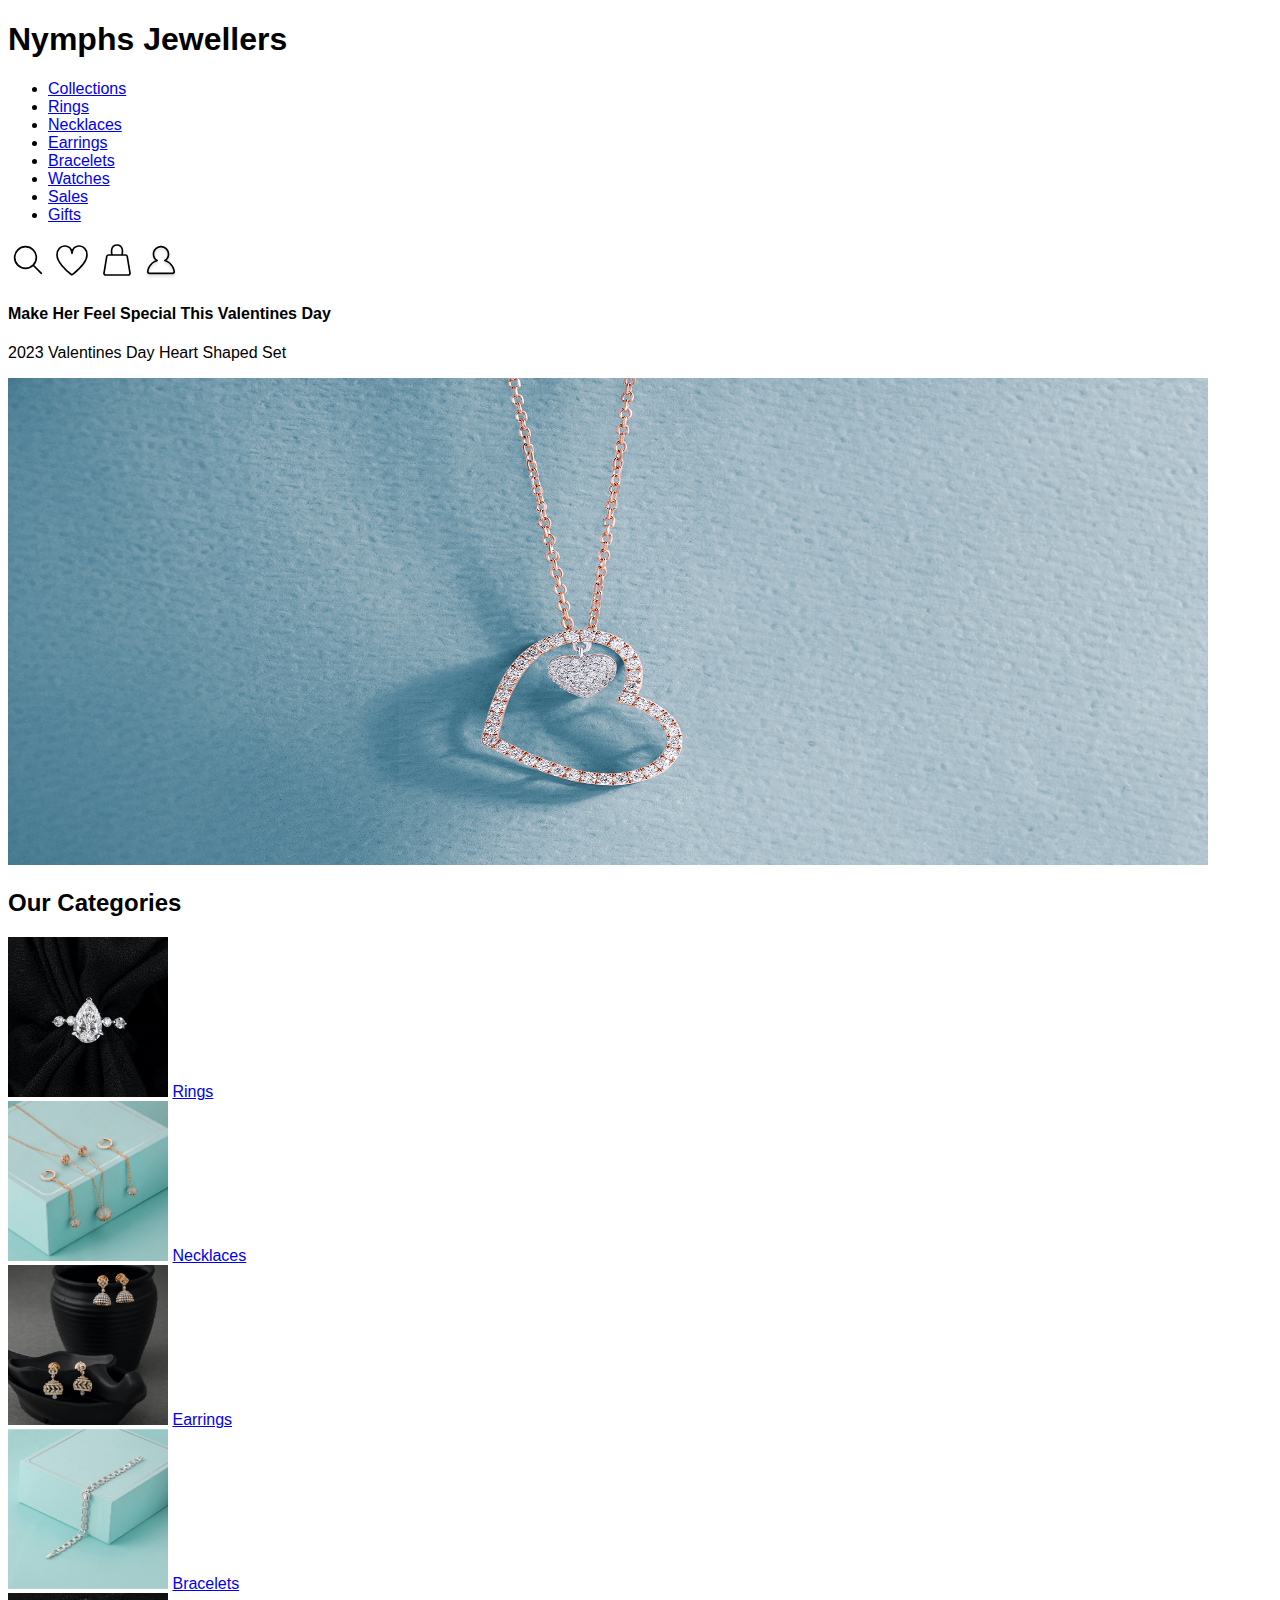
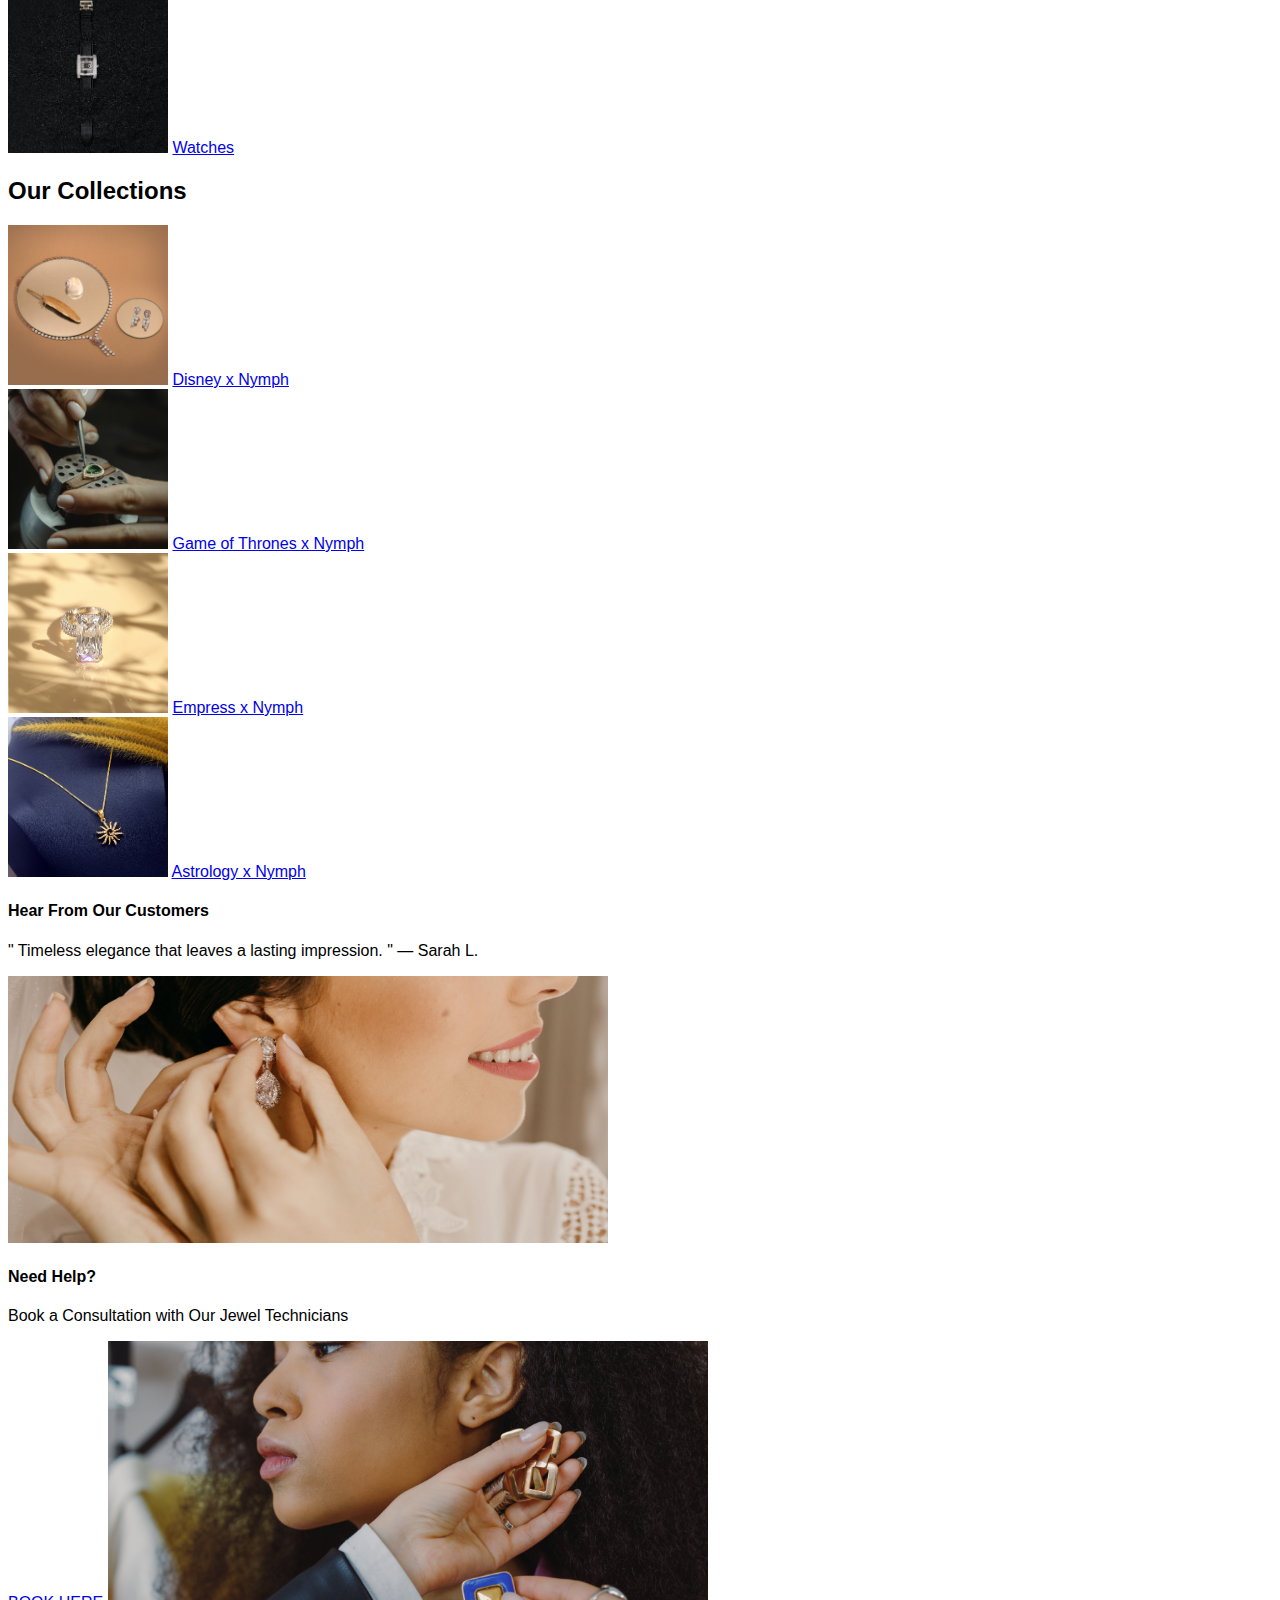
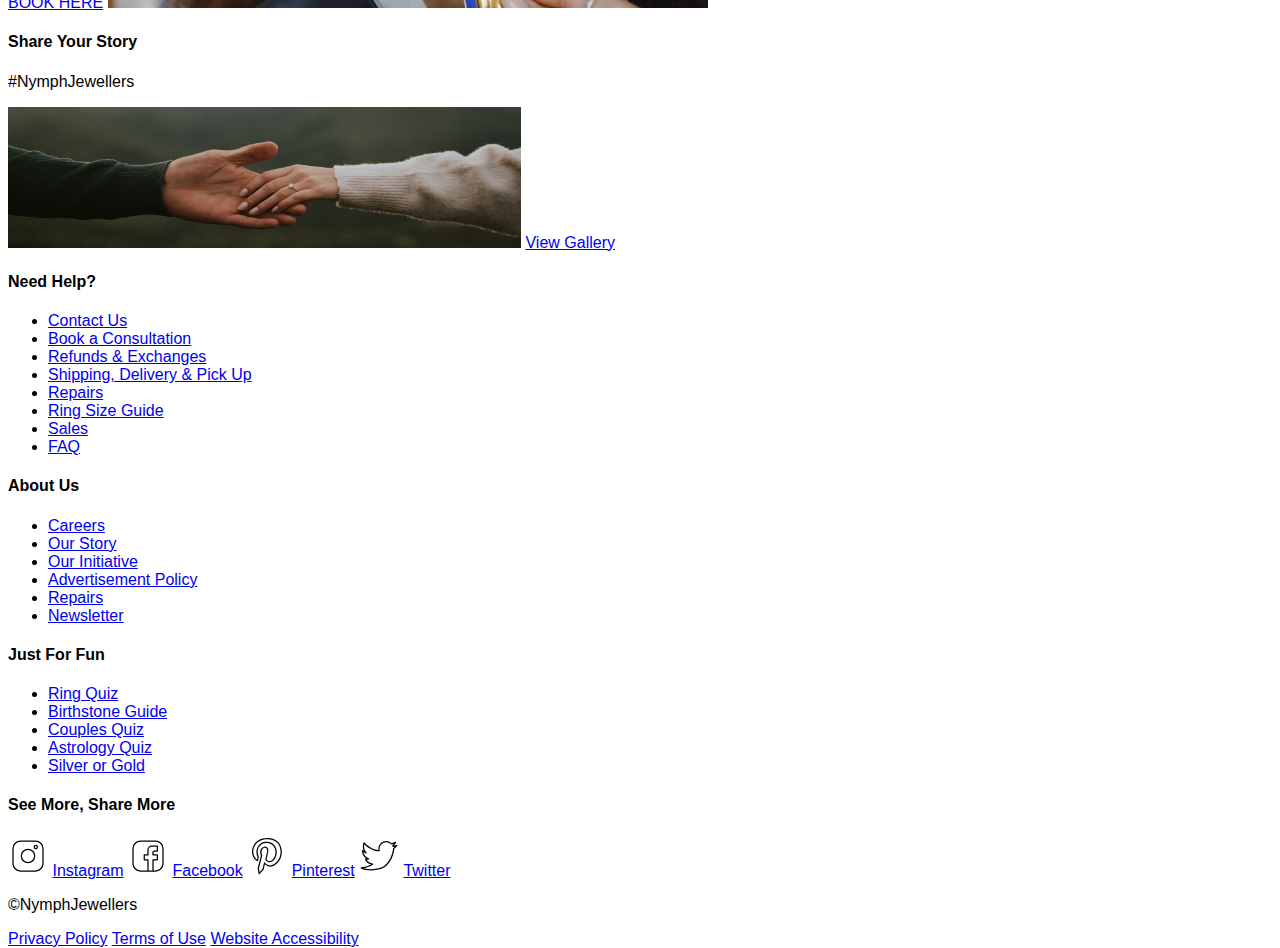
==== index.html @ a15dc549 "Added Contact Html" ====
<!DOCTYPE html>
<html lang="en">
<head>
<meta charset="UTF-8">
<link rel="stylesheet" href="css/style.css">
<link rel="contact" href="contact.html">
<title>Nymphs Jewelers</title>


<body>
    <header>
            <h1> Nymphs Jewellers</h1>
            <nav>
                <ul>
                    <li><a href="index.html">Collections</a></li>
                    <li><a href="rings.html">Rings</a></li>
                    <li><a href="necklaces.html">Necklaces</a></li>
                    <li><a href="earrings.html">Earrings</a></li>
                    <li><a href="bracelets.html">Bracelets</a></li>
                    <li><a href="watches.html">Watches</a></li>
                    <li><a href="sales.html">Sales</a></li>
                    <li><a href="gifts.html">Gifts</a></li>
                </ul>
            </nav>

            <section>
                <h3 class="hidden">See More</h3>
                <img src="images/search.svg" alt="Search" width="40" height="40">
                <img src="images/heart.svg" alt="Favourites"  width="40" height="40">
                <img src="images/bag.svg" alt="Bag" width="40" height="40">
                <img src="images/profile.svg" alt="Login/Sign-up" width="40" height="40">
            </section>

    </header>

    <main>

        <section>
            <h4>Make Her Feel Special This Valentines Day</h4>
            <p>2023 Valentines Day Heart Shaped Set</p>
        </section>
    
        <img src="images/mainhero.png" alt="ring on pillow" width="1200" height="487">

        <h2>Our Categories</h2>
        
<section id="categories">
    <h3 class="hidden">Categories</h3>
        <article>
            <h4 class="hidden">Rings</h4>
            <img src="images/ring.jpg" alt="picture of ring" width="160" height="160">
            <a href="rings.html">Rings</a>

        </article>

        <article>
            <h4 class="hidden">Necklaces</h4>
            <img src="images/necklaces.jpg" alt="picture of a necklace" width="160" height="160" >
            <a href="necklaces.html">Necklaces</a>

        </article>

        <article>
            <h4 class="hidden">Earrings</h4>
            <img src="images/earrings.jpg" alt="picture of earring" width="160" height="160">
            <a href="earring.html">Earrings</a>

        </article>

        <article>
            <h4 class="hidden">Bracelts</h4>
            <img src="images/bracelet.jpg" alt="picture of bracelets" width="160" height="160">
            <a href="bracelets.html">Bracelets</a>

        </article>

        <article>
            <h4 class="hidden">Watches</h4>
            <img src="images/watch.jpg" alt="picture of watches" width="160" height="160">
            <a href="watches.html">Watches</a>

        </article>
</section>

<h2>Our Collections</h2>
<section id="collections">
    <h3 class="hidden">Collections</h3>
        <article>
            <h4 class="hidden">Disney x Nymph</h4>
            <img src="images/disneyxnymph.jpg" alt="picture of !!!" width="160" height="160">
            <a href="disneyxnymph.html">Disney x Nymph</a>

        </article>

        <article>
            <h4 class="hidden">Game of Thrones x Nymph</h4>
            <img src=images/gotxnymph.jpg alt= "picture of !!!" width="160" height="160">
            <a href="gotxnymph.html">Game of Thrones x Nymph</a>

        </article>

        <article>
            <h4 class="hidden">Empress</h4>
            <img src="images/empress.jpg" alt="picture of !!!" width="160" height="160">
            <a href="empress.html">Empress x Nymph</a>

        </article>

        <article>
            <h4 class="hidden">Astrology</h4>
            <img src="images/astrology.jpg" alt="picture of !!!" width="160" height="160">
            <a href="astrology.html">Astrology x Nymph</a>

        </article>
</section>

<section id="reviews">
    <h3 class="hidden">Reviews and Consultations</h3>
        <article>
            <h4>Hear From Our Customers</h4>
            <p>" Timeless elegance that leaves a lasting impression. " — Sarah L. </p>
            <img src="images/happycustomer.jpg" alt="picture of happy customer" width="600" height="267">
        </article>

        <article>
            <h4>Need Help?</h4>
            <p>Book a Consultation with Our Jewel Technicians </p>
            <a href="consultation.html">BOOK HERE</a>
            <img src="images/consultation.jpg" alt="picture of a jewel tech helping woman" width="600" height="267">
        </article>
</section>

<section id="stories">
    <h3 class="hidden">Stories</h3>
        <article>
            <h4>Share Your Story</h4>
            <p>#NymphJewellers</p>
            <img src="images/gallery.jpg" alt="most recent instagram post" width="513" height="141">
            <a href="instagram/nymphjewellers.html">View Gallery</a>
        </article>
</section>
    </main>

    <footer>
            <h4>Need Help?</h4>
            <nav>
                <ul>
                    <li><a href="contact.html">Contact Us</a></li>
                    <li><a href="consultation.html">Book a Consultation</a></li>
                    <li><a href="refunds.html">Refunds & Exchanges</a></li>
                    <li><a href="shipping.html">Shipping, Delivery & Pick Up</a></li>
                    <li><a href="repairs.html">Repairs</a></li>
                    <li><a href="ringsize.html">Ring Size Guide</a></li>
                    <li><a href="sales.html">Sales</a></li>
                    <li><a href="faq.html">FAQ</a></li>
                </ul>
            </nav>
            <h4>About Us</h4>
            <nav>
                <ul>
                    <li><a href="careers.html">Careers</a></li>
                    <li><a href="ourstory.html">Our Story</a></li>
                    <li><a href="ourinitiative.html">Our Initiative</a></li>
                    <li><a href="advertisement.html">Advertisement Policy</a></li>
                    <li><a href="repairs.html">Repairs</a></li>
                    <li><a href="newsletter.html">Newsletter</a></li>
                </ul>
            </nav>
            <h4>Just For Fun</h4>
            <nav>
                <ul>
                    <li><a href="ringquiz.html">Ring Quiz</a></li>
                    <li><a href="birthstone.html">Birthstone Guide</a></li>
                    <li><a href="couplesquiz.html">Couples Quiz</a></li>
                    <li><a href="astrologyquiz.html">Astrology Quiz</a></li>
                    <li><a href="silverorgold.html">Silver or Gold</a></li>
                </ul>
            </nav>
           
    
            <section>
                <h4>See More, Share More</h4>
                <img src="images/instagram.svg" alt="Instagram" width="40" height="40">
                    <a href="instagram/nymphjewellers.html">Instagram</a>
                <img src="images/facebook.svg" alt="Facebook" width="40" height="40">
                    <a href="facebook/nymphjewellers.html">Facebook</a>
                <img src="images/pinterest.svg" alt="Pinterest" width="40" height="40">
                    <a href="Pinterest/nymphjewellers.html">Pinterest</a>
                <img src="images/twitter.svg" alt="Twitter" width="40" height="40">
                    <a href="twitter/nymphjewellers.html">Twitter</a>
            </section>
        
            <section id="copyright">
                <h3 class="hidden">Copyright and Others</h3>
                    <p>©NymphJewellers</p>
                    <a href="privacypolicy.html">Privacy Policy</a>
                    <a href="termsofuse.html">Terms of Use</a>
                    <a href="websiteaccessibility.html">Website Accessibility</a>
            </section>






    </footer>
</body>

</html>
---- css/style.css ----
html, body {
    height: 100%;

}

body { 
    font-family: Arial, Helvetica, sans-serif;
    background-color: white;
}

.hidden {
    display: none;
}
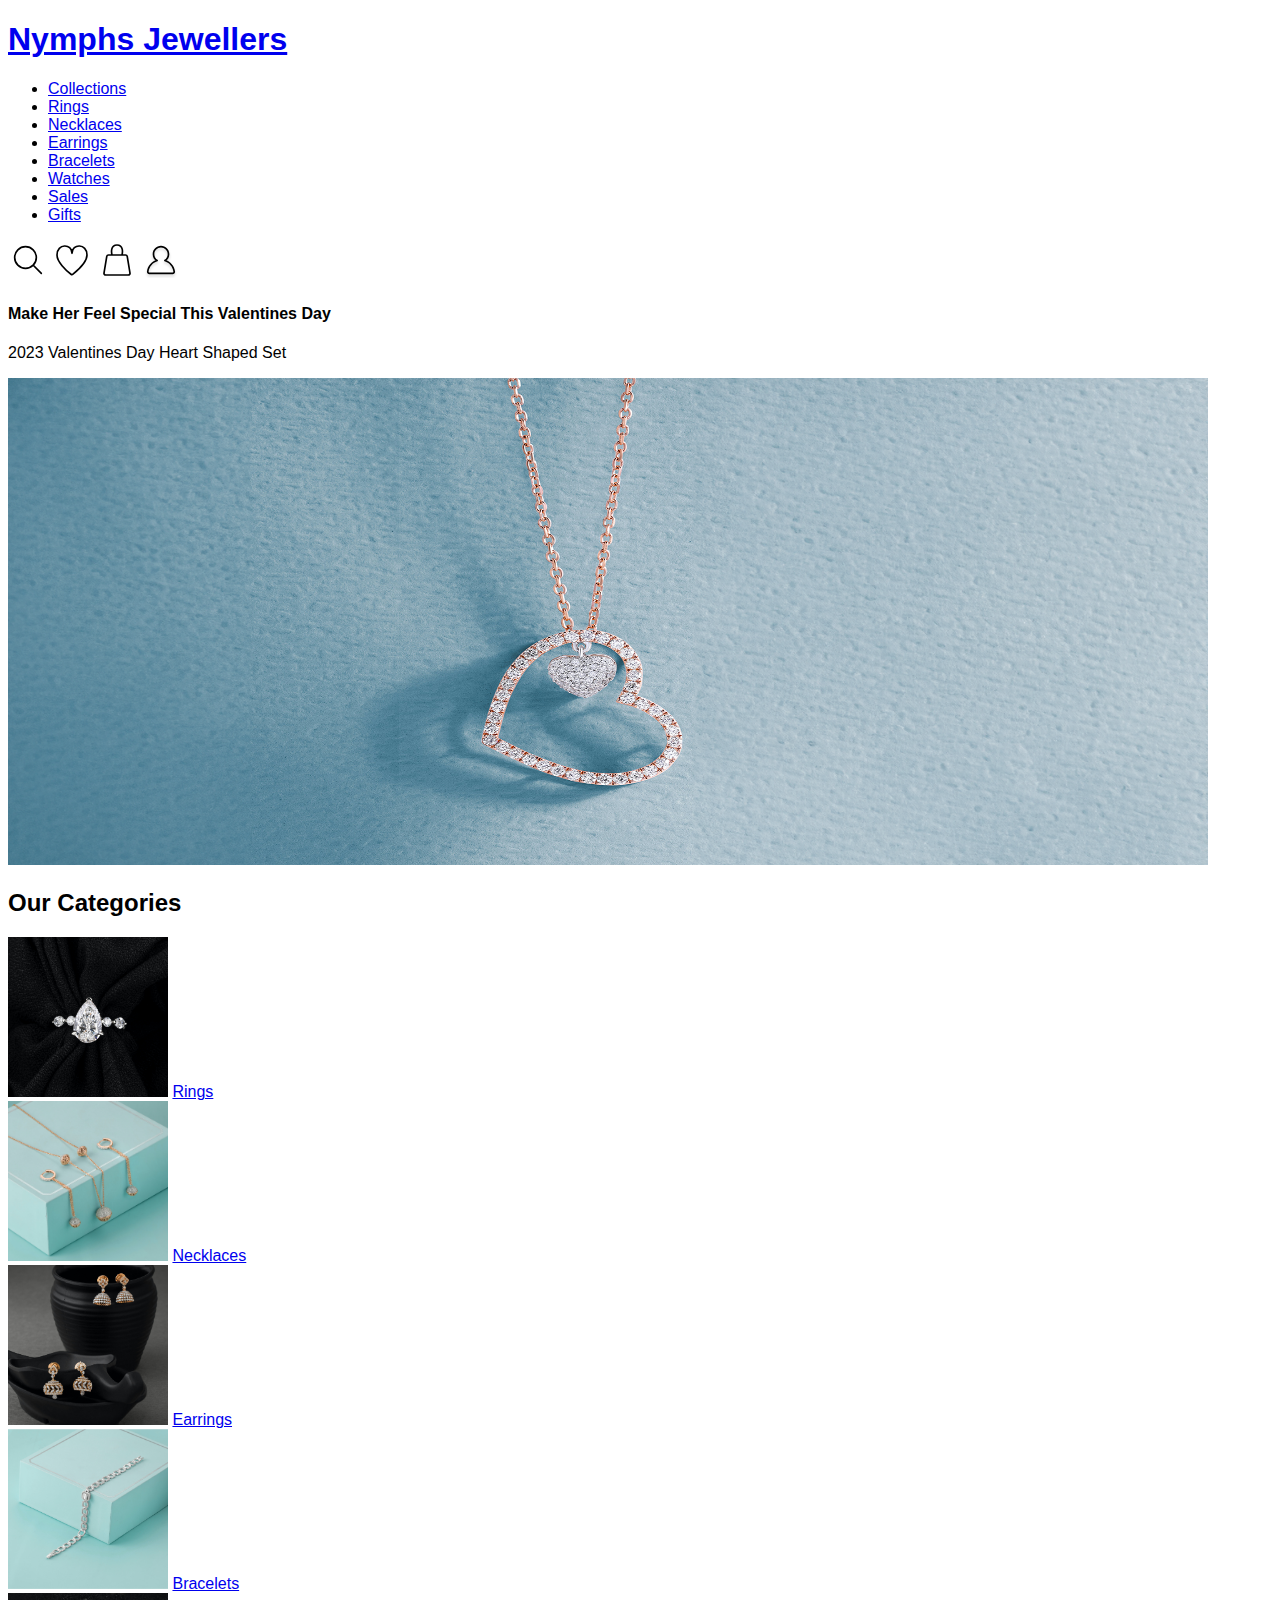
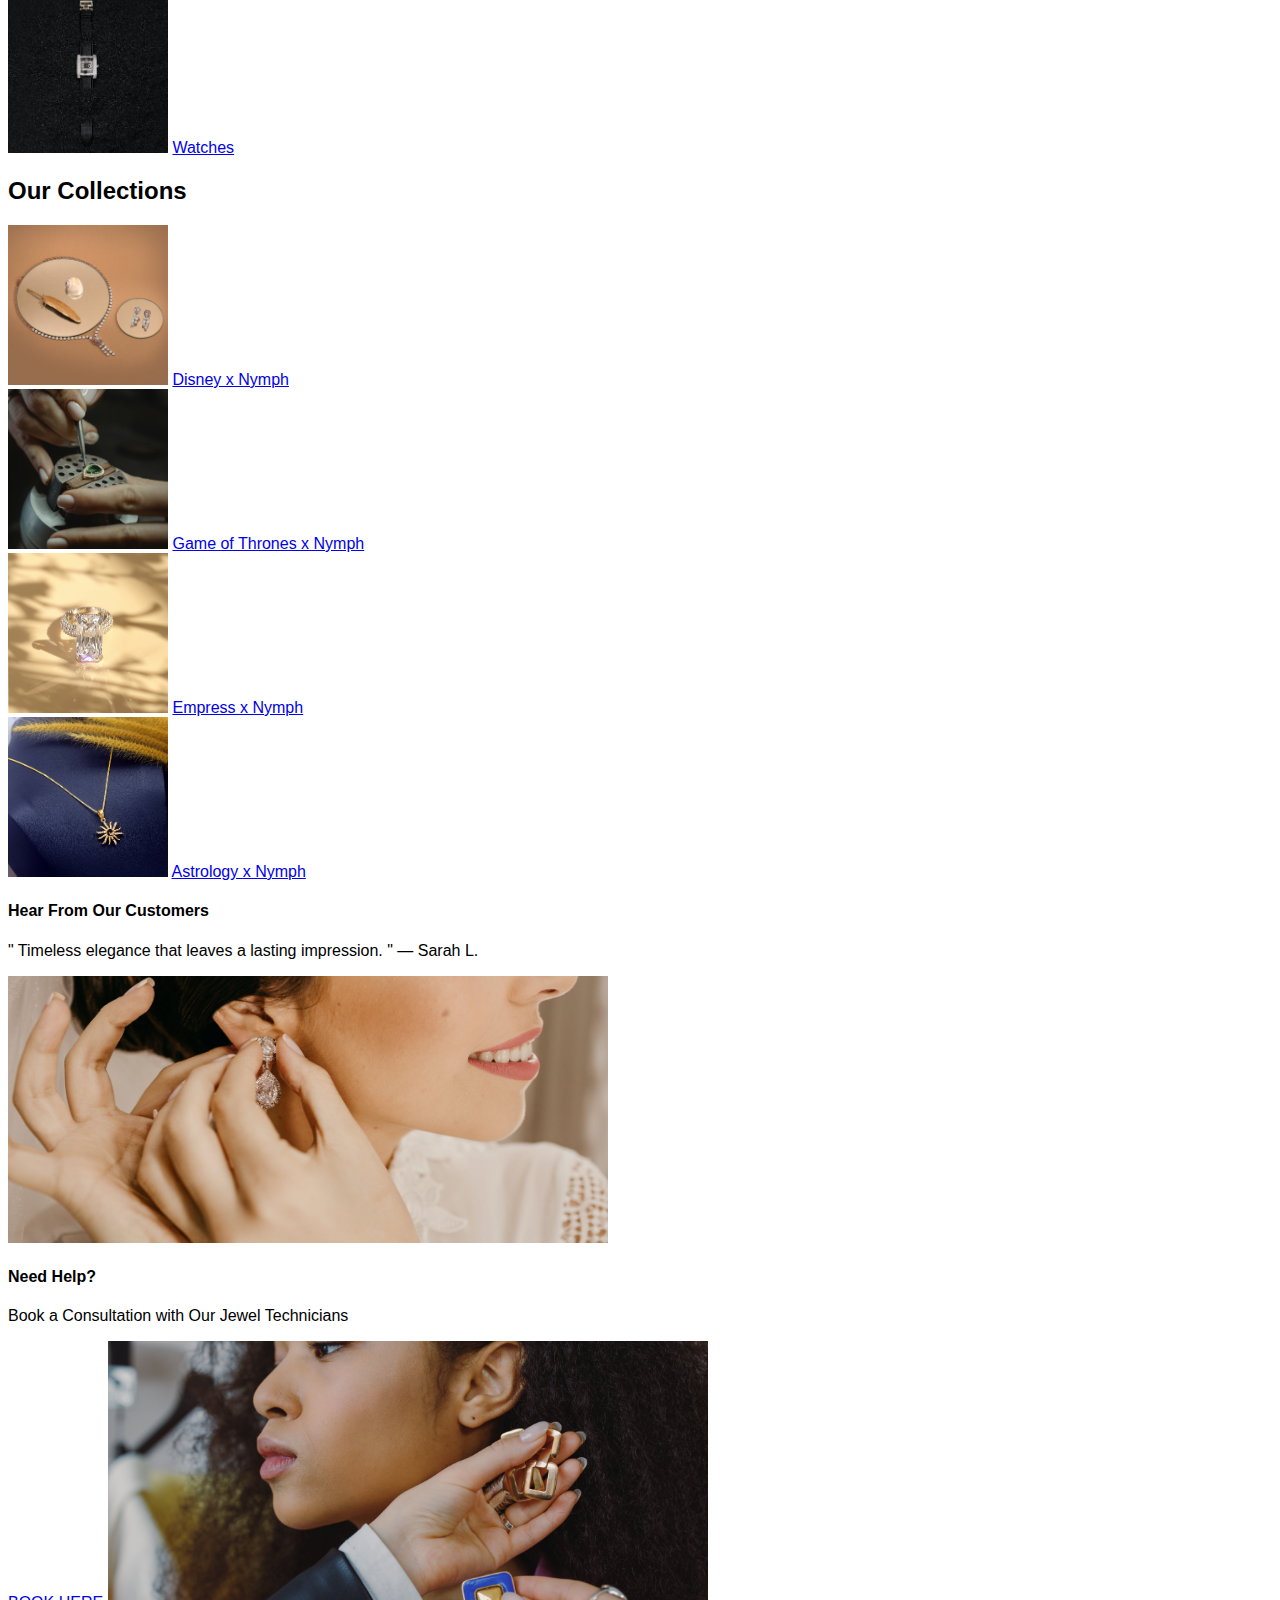
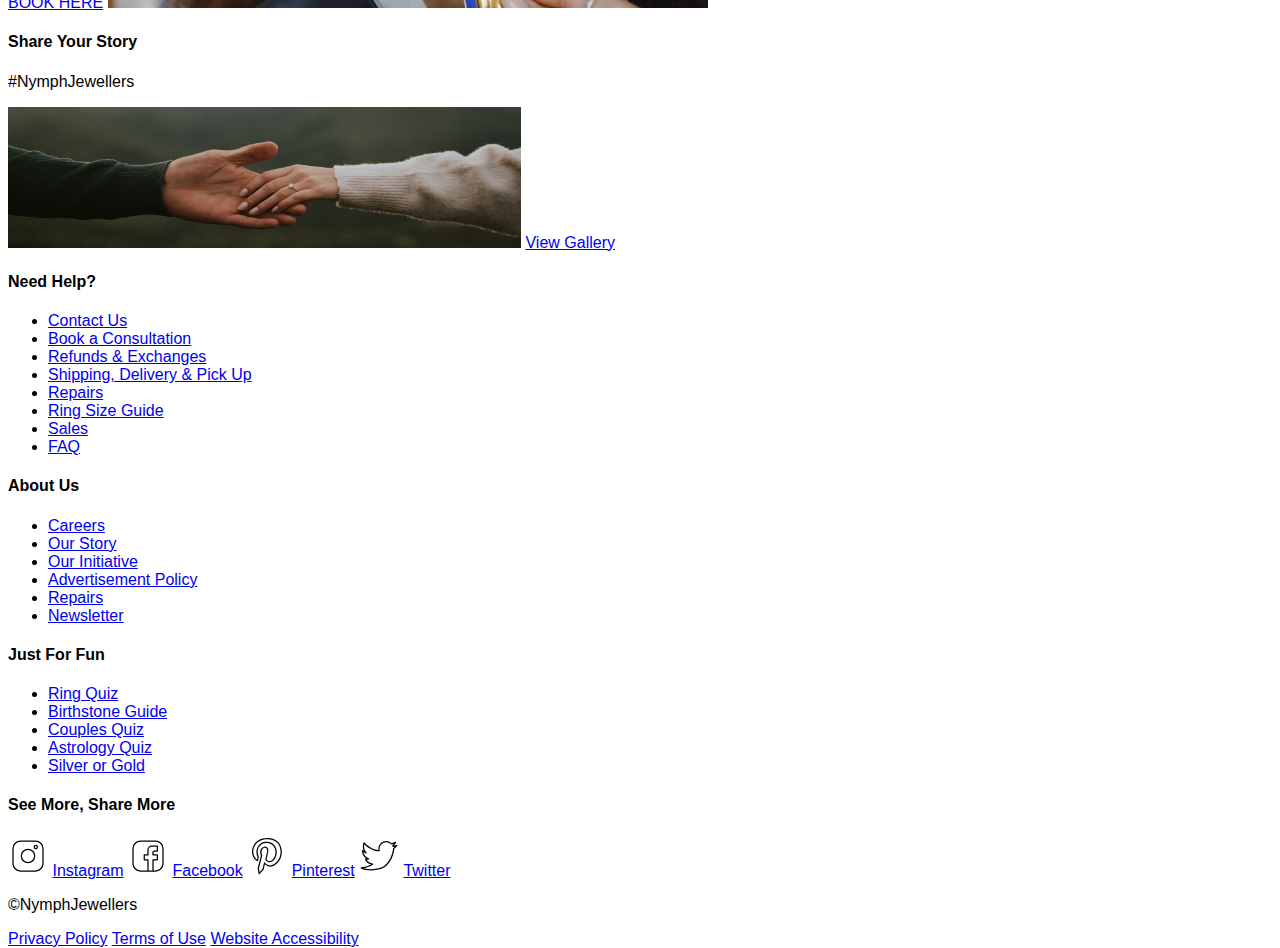
==== commit 51c2ea37: "Added contact image and text" ====
--- a/index.html
+++ b/index.html
@@ -9,10 +9,10 @@
 
 <body>
     <header>
-            <h1> Nymphs Jewellers</h1>
-            <nav>
-                <ul>
-                    <li><a href="index.html">Collections</a></li>
+            <h1><a href="index.html">Nymphs Jewellers</a></h1>
+            <nav>
+                <ul>
+                    <li><a href="collections.html">Collections</a></li>
                     <li><a href="rings.html">Rings</a></li>
                     <li><a href="necklaces.html">Necklaces</a></li>
                     <li><a href="earrings.html">Earrings</a></li>
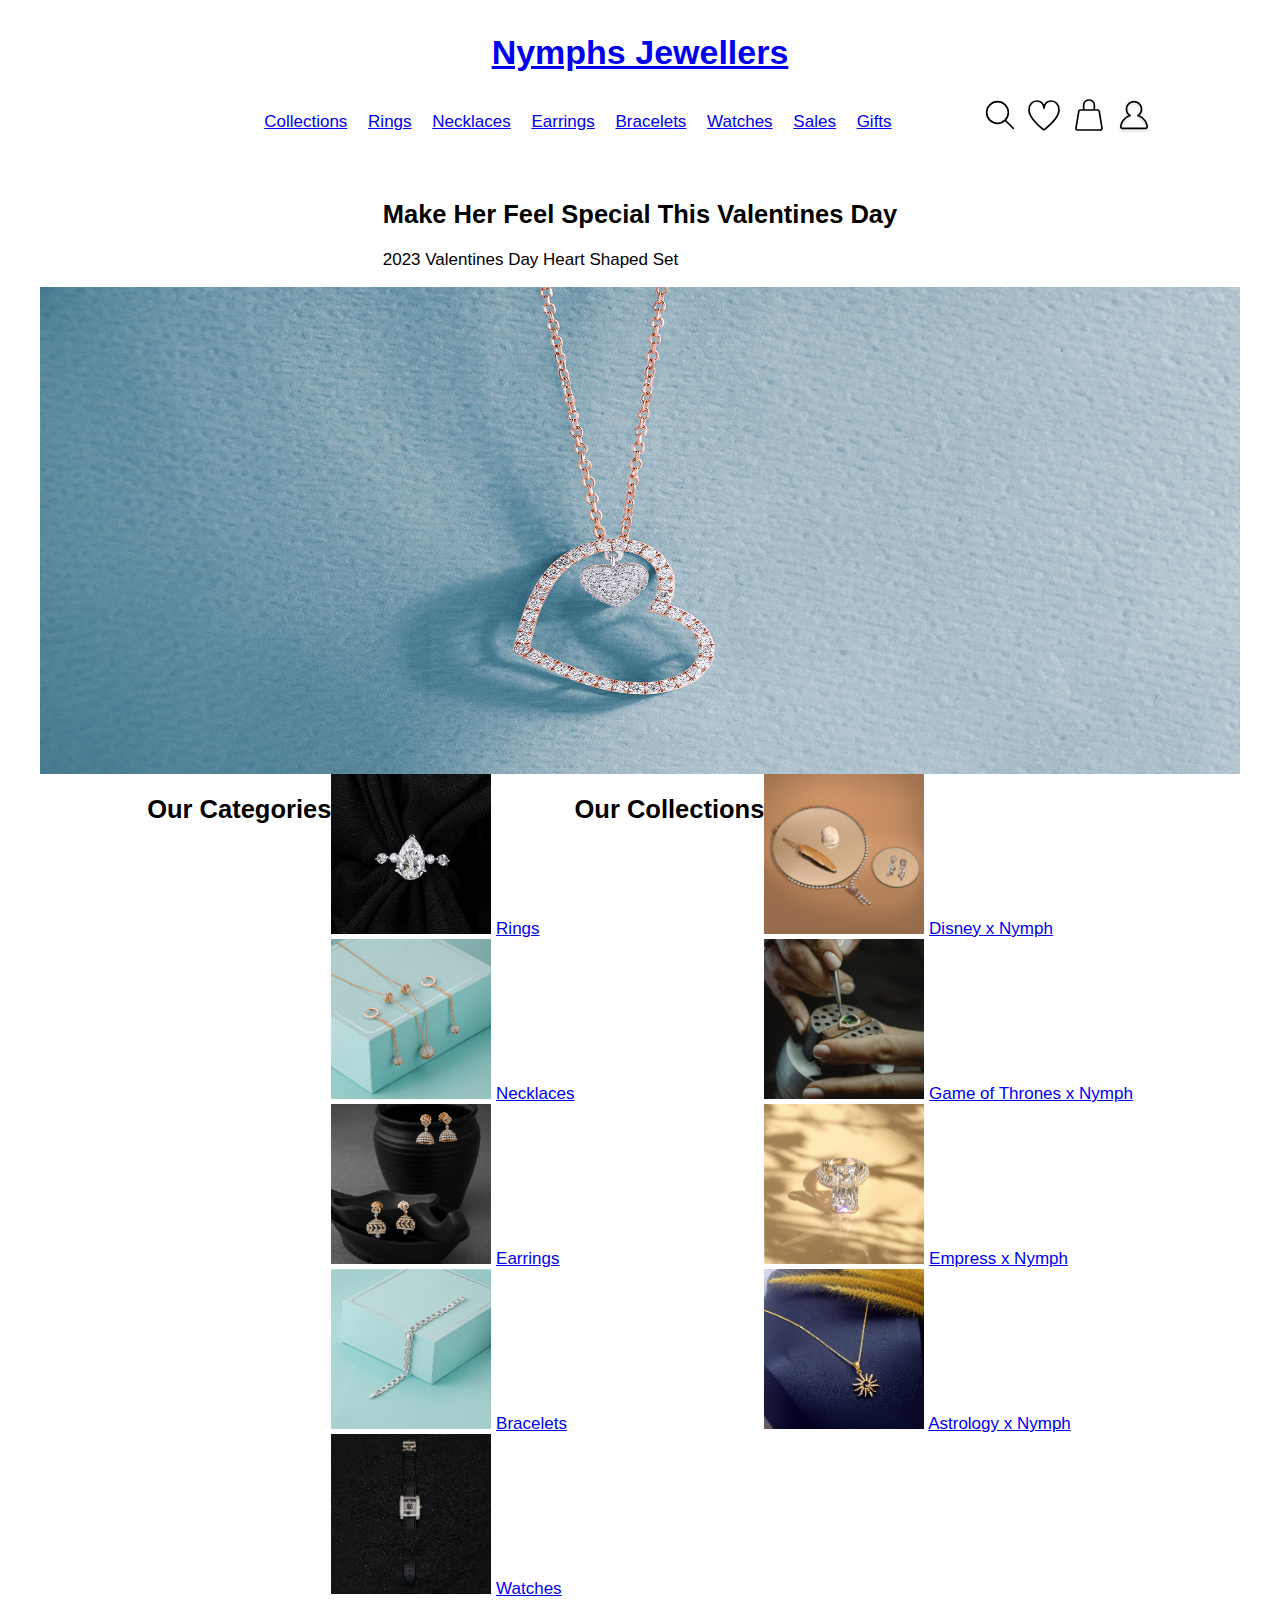
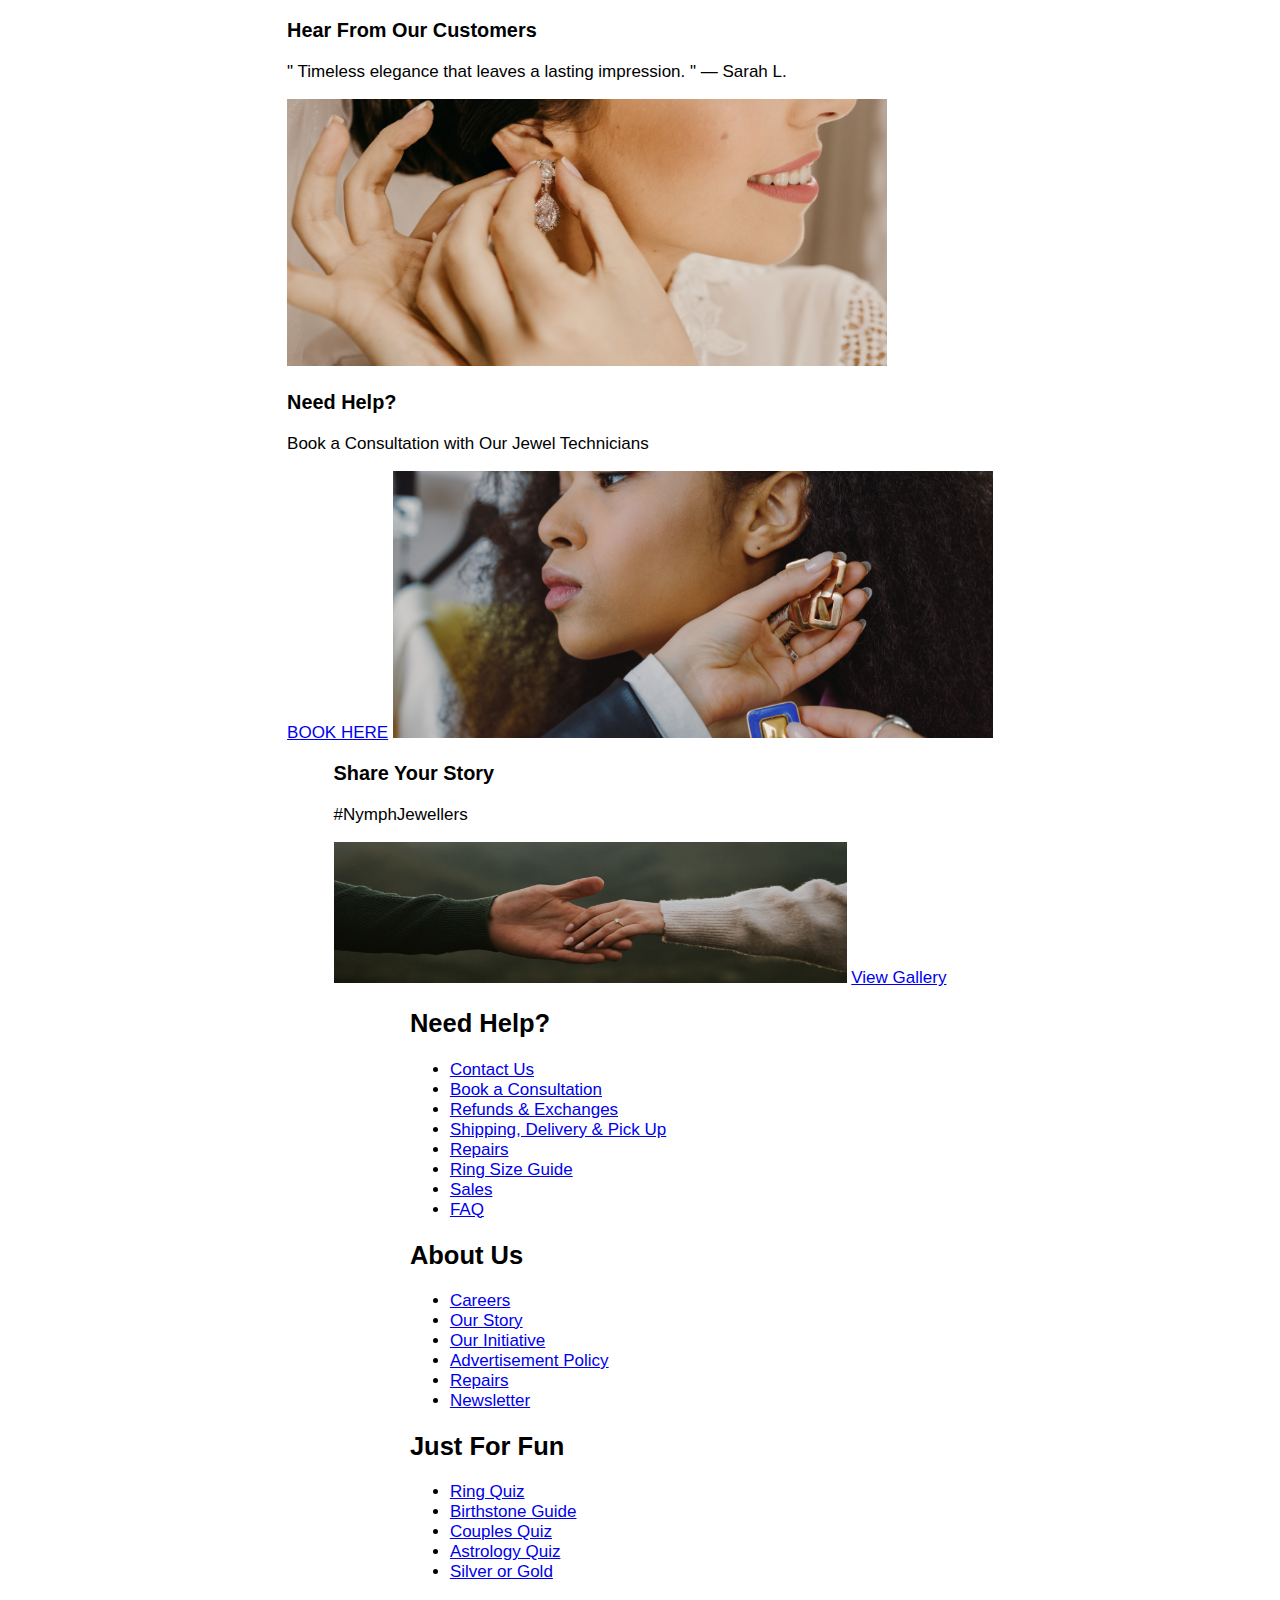
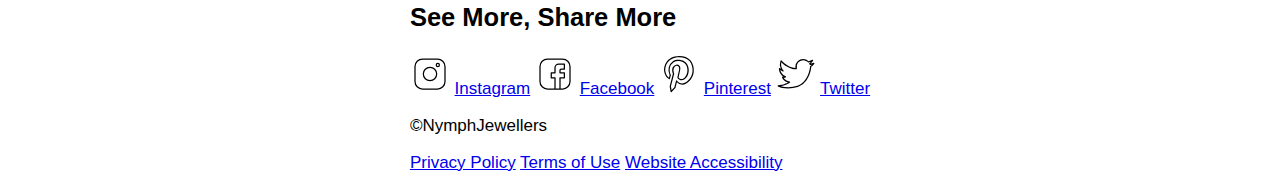
==== commit 4bb875cb: "Styled header" ====
--- a/index.html
+++ b/index.html
@@ -2,14 +2,26 @@
 <html lang="en">
 <head>
 <meta charset="UTF-8">
-<link rel="stylesheet" href="css/style.css">
+<link rel="stylesheet" href="css/main.css">
 <link rel="contact" href="contact.html">
 <title>Nymphs Jewelers</title>
 
+
+<!--Header-->
 
 <body>
     <header>
             <h1><a href="index.html">Nymphs Jewellers</a></h1>
+            <h2 class="hidden">Main Nav</h2>
+            <span>
+               
+                <section class="see_more">
+                     <img src="images/search.svg" alt="Search" width="40" height="40">
+                     <img src="images/heart.svg" alt="Favourites"  width="40" height="40">
+                      <img src="images/bag.svg" alt="Bag" width="40" height="40">
+                      <img src="images/profile.svg" alt="Login/Sign-up" width="40" height="40">
+                 </section>
+                
             <nav>
                 <ul>
                     <li><a href="collections.html">Collections</a></li>
@@ -20,94 +32,101 @@
                     <li><a href="watches.html">Watches</a></li>
                     <li><a href="sales.html">Sales</a></li>
                     <li><a href="gifts.html">Gifts</a></li>
-                </ul>
-            </nav>
-
-            <section>
-                <h3 class="hidden">See More</h3>
-                <img src="images/search.svg" alt="Search" width="40" height="40">
-                <img src="images/heart.svg" alt="Favourites"  width="40" height="40">
-                <img src="images/bag.svg" alt="Bag" width="40" height="40">
-                <img src="images/profile.svg" alt="Login/Sign-up" width="40" height="40">
-            </section>
+            </ul>
+
+            </span>
+        </nav>
+
+ 
+     
+
 
     </header>
 
+
+<!--Main Hero-->
+
     <main>
+        
 
         <section>
-            <h4>Make Her Feel Special This Valentines Day</h4>
+            <h2>Make Her Feel Special This Valentines Day</h2>
             <p>2023 Valentines Day Heart Shaped Set</p>
         </section>
     
         <img src="images/mainhero.png" alt="ring on pillow" width="1200" height="487">
 
+
+<!--Categories-->
+
         <h2>Our Categories</h2>
         
 <section id="categories">
-    <h3 class="hidden">Categories</h3>
-        <article>
-            <h4 class="hidden">Rings</h4>
+    <h2 class="hidden">Categories</h2>
+        <article>
+            <h3 class="hidden">Rings</h3>
             <img src="images/ring.jpg" alt="picture of ring" width="160" height="160">
             <a href="rings.html">Rings</a>
 
         </article>
 
         <article>
-            <h4 class="hidden">Necklaces</h4>
+            <h3 class="hidden">Necklaces</h3>
             <img src="images/necklaces.jpg" alt="picture of a necklace" width="160" height="160" >
             <a href="necklaces.html">Necklaces</a>
 
         </article>
 
         <article>
-            <h4 class="hidden">Earrings</h4>
+            <h3 class="hidden">Earrings</h3>
             <img src="images/earrings.jpg" alt="picture of earring" width="160" height="160">
             <a href="earring.html">Earrings</a>
 
         </article>
 
         <article>
-            <h4 class="hidden">Bracelts</h4>
+            <h3 class="hidden">Bracelts</h3>
             <img src="images/bracelet.jpg" alt="picture of bracelets" width="160" height="160">
             <a href="bracelets.html">Bracelets</a>
 
         </article>
 
         <article>
-            <h4 class="hidden">Watches</h4>
+            <h3 class="hidden">Watches</h3>
             <img src="images/watch.jpg" alt="picture of watches" width="160" height="160">
             <a href="watches.html">Watches</a>
 
         </article>
 </section>
 
+
+<!--Collections-->
 <h2>Our Collections</h2>
 <section id="collections">
-    <h3 class="hidden">Collections</h3>
-        <article>
-            <h4 class="hidden">Disney x Nymph</h4>
+    <h2 class="hidden">Collections</h2>
+        <article>
+            <h3 class="hidden">Disney x Nymph</h3>
             <img src="images/disneyxnymph.jpg" alt="picture of !!!" width="160" height="160">
             <a href="disneyxnymph.html">Disney x Nymph</a>
 
         </article>
 
         <article>
-            <h4 class="hidden">Game of Thrones x Nymph</h4>
+            <h3 class="hidden">Game of Thrones x Nymph</h3>
             <img src=images/gotxnymph.jpg alt= "picture of !!!" width="160" height="160">
             <a href="gotxnymph.html">Game of Thrones x Nymph</a>
 
         </article>
 
         <article>
-            <h4 class="hidden">Empress</h4>
+            <h3 class="hidden">Empress</h3>
             <img src="images/empress.jpg" alt="picture of !!!" width="160" height="160">
             <a href="empress.html">Empress x Nymph</a>
 
         </article>
 
         <article>
-            <h4 class="hidden">Astrology</h4>
+            <h3 class="hidden">Astrology</h3>
             <img src="images/astrology.jpg" alt="picture of !!!" width="160" height="160">
             <a href="astrology.html">Astrology x Nymph</a>
 
@@ -115,15 +134,15 @@
 </section>
 
 <section id="reviews">
-    <h3 class="hidden">Reviews and Consultations</h3>
-        <article>
-            <h4>Hear From Our Customers</h4>
+    <h2 class="hidden">Reviews and Consultations</h2>
+        <article>
+            <h3>Hear From Our Customers</h3>
             <p>" Timeless elegance that leaves a lasting impression. " — Sarah L. </p>
             <img src="images/happycustomer.jpg" alt="picture of happy customer" width="600" height="267">
         </article>
 
         <article>
-            <h4>Need Help?</h4>
+            <h3>Need Help?</h3>
             <p>Book a Consultation with Our Jewel Technicians </p>
             <a href="consultation.html">BOOK HERE</a>
             <img src="images/consultation.jpg" alt="picture of a jewel tech helping woman" width="600" height="267">
@@ -131,9 +150,9 @@
 </section>
 
 <section id="stories">
-    <h3 class="hidden">Stories</h3>
-        <article>
-            <h4>Share Your Story</h4>
+    <h2 class="hidden">Stories</h2>
+        <article>
+            <h3>Share Your Story</h3>
             <p>#NymphJewellers</p>
             <img src="images/gallery.jpg" alt="most recent instagram post" width="513" height="141">
             <a href="instagram/nymphjewellers.html">View Gallery</a>
@@ -141,8 +160,10 @@
 </section>
     </main>
 
+
+<!--Footer-->
     <footer>
-            <h4>Need Help?</h4>
+            <h2>Need Help?</h2>
             <nav>
                 <ul>
                     <li><a href="contact.html">Contact Us</a></li>
@@ -155,7 +176,7 @@
                     <li><a href="faq.html">FAQ</a></li>
                 </ul>
             </nav>
-            <h4>About Us</h4>
+            <h2>About Us</h2>
             <nav>
                 <ul>
                     <li><a href="careers.html">Careers</a></li>
@@ -166,7 +187,7 @@
                     <li><a href="newsletter.html">Newsletter</a></li>
                 </ul>
             </nav>
-            <h4>Just For Fun</h4>
+            <h2>Just For Fun</h2>
             <nav>
                 <ul>
                     <li><a href="ringquiz.html">Ring Quiz</a></li>
@@ -179,7 +200,7 @@
            
     
             <section>
-                <h4>See More, Share More</h4>
+                <h2>See More, Share More</h2>
                 <img src="images/instagram.svg" alt="Instagram" width="40" height="40">
                     <a href="instagram/nymphjewellers.html">Instagram</a>
                 <img src="images/facebook.svg" alt="Facebook" width="40" height="40">
@@ -191,7 +212,7 @@
             </section>
         
             <section id="copyright">
-                <h3 class="hidden">Copyright and Others</h3>
+                <h2 class="hidden">Copyright and Others</h2>
                     <p>©NymphJewellers</p>
                     <a href="privacypolicy.html">Privacy Policy</a>
                     <a href="termsofuse.html">Terms of Use</a>
--- a/css/main.css
+++ b/css/main.css
@@ -0,0 +1,74 @@
+html, body {
+    height: 100%;
+
+}
+
+body { 
+    font-family: Arial, Helvetica, sans-serif;
+    background-color: white;
+}
+
+.hidden {
+    display: none;
+}
+
+body {
+    background-color: white;
+    font-size: 17px;
+    color: rgb(0, 0, 0);
+    display: flex;
+    justify-content: center;
+    flex-wrap: wrap;
+  }
+
+  main {
+    display: flex;
+    justify-content: center;
+    flex-wrap: wrap;
+  }
+
+  header {
+    background-color: white;
+    padding:10px;
+    margin-bottom: 20px;
+    display: flex;
+    flex-direction: column; 
+  }
+
+h1 {
+  margin-top: 15px;
+  display: flex;
+
+}
+
+span {
+    display: inline-flex;
+    flex-direction: row-reverse;
+    margin-left: 90px; 
+}
+
+.see_more {
+    margin-left: 80px;
+}
+
+header h1 {
+    display: flex;
+    justify-content: center;
+
+}
+
+header nav {
+    list-style-type: none;
+}
+
+
+header nav ul li {
+    margin: 0 8px;
+    display: inline;
+    cursor: pointer;
+}
+
+
+
+
+  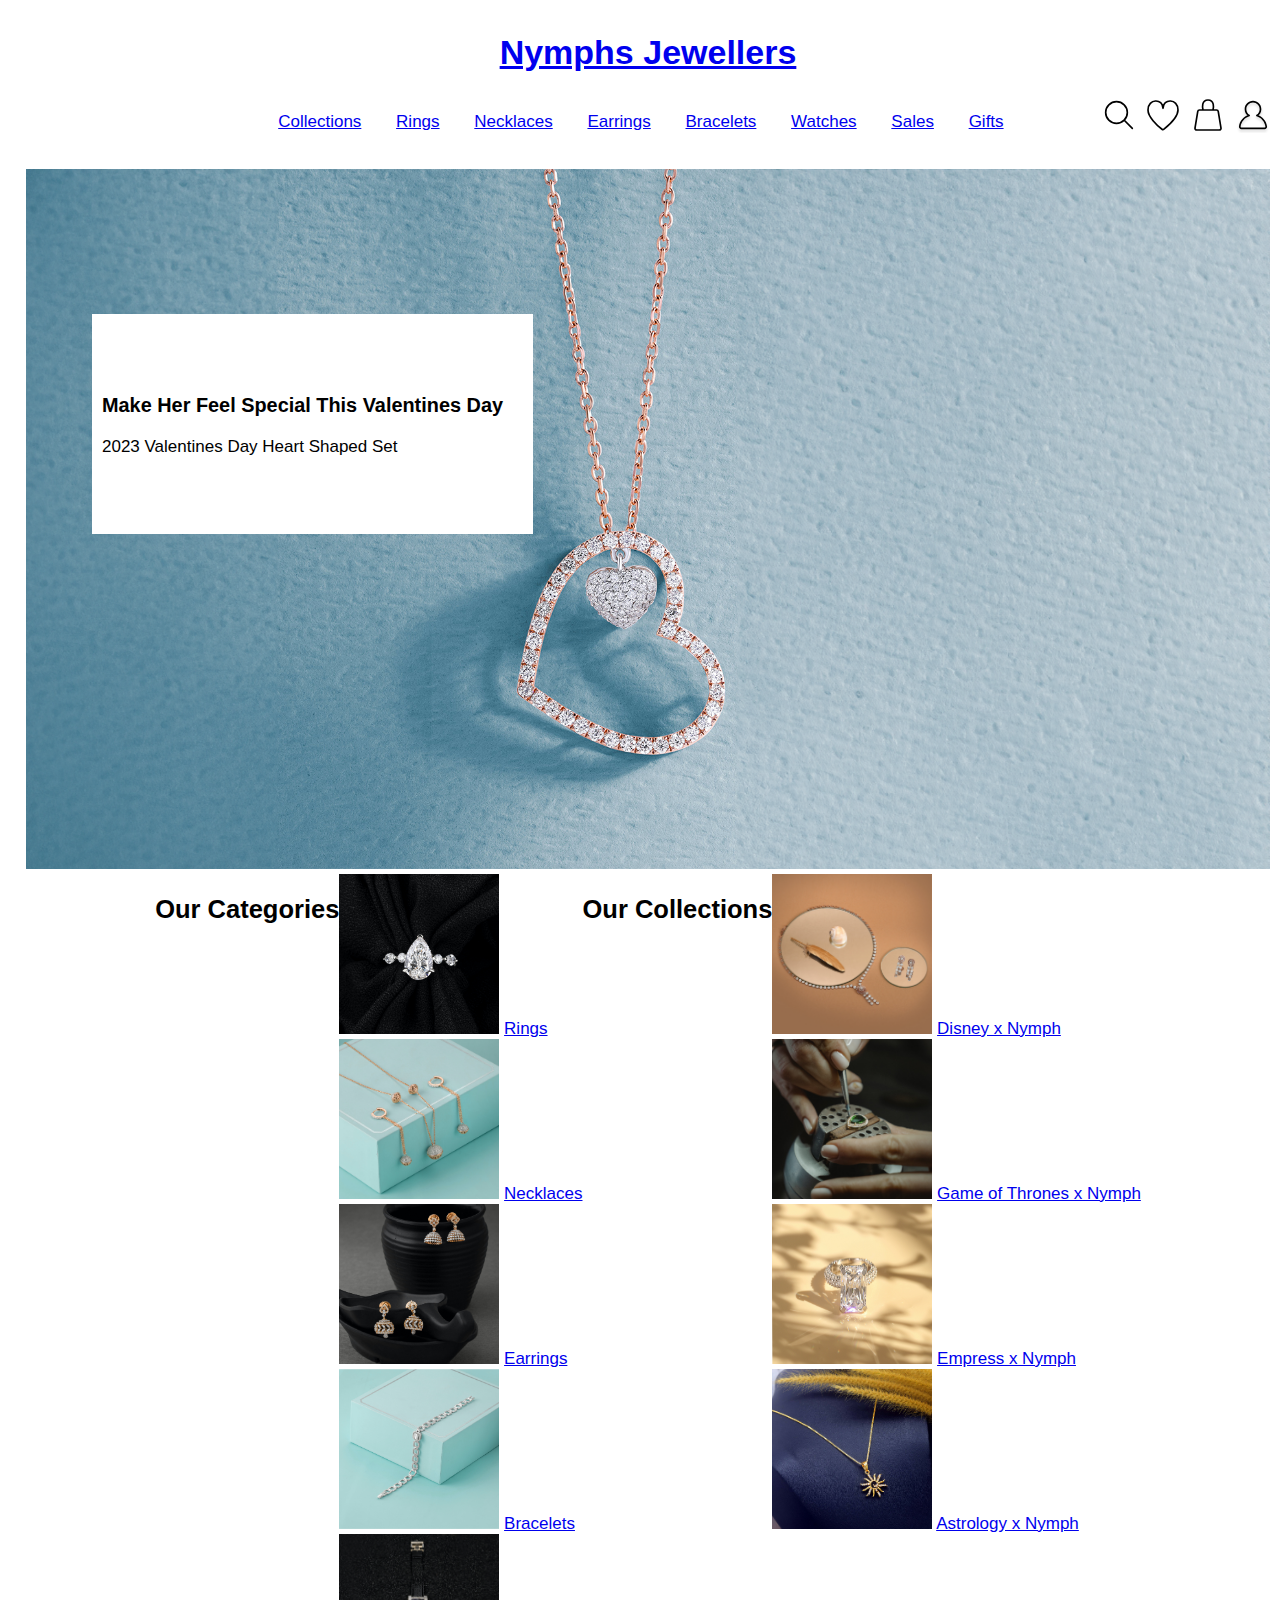
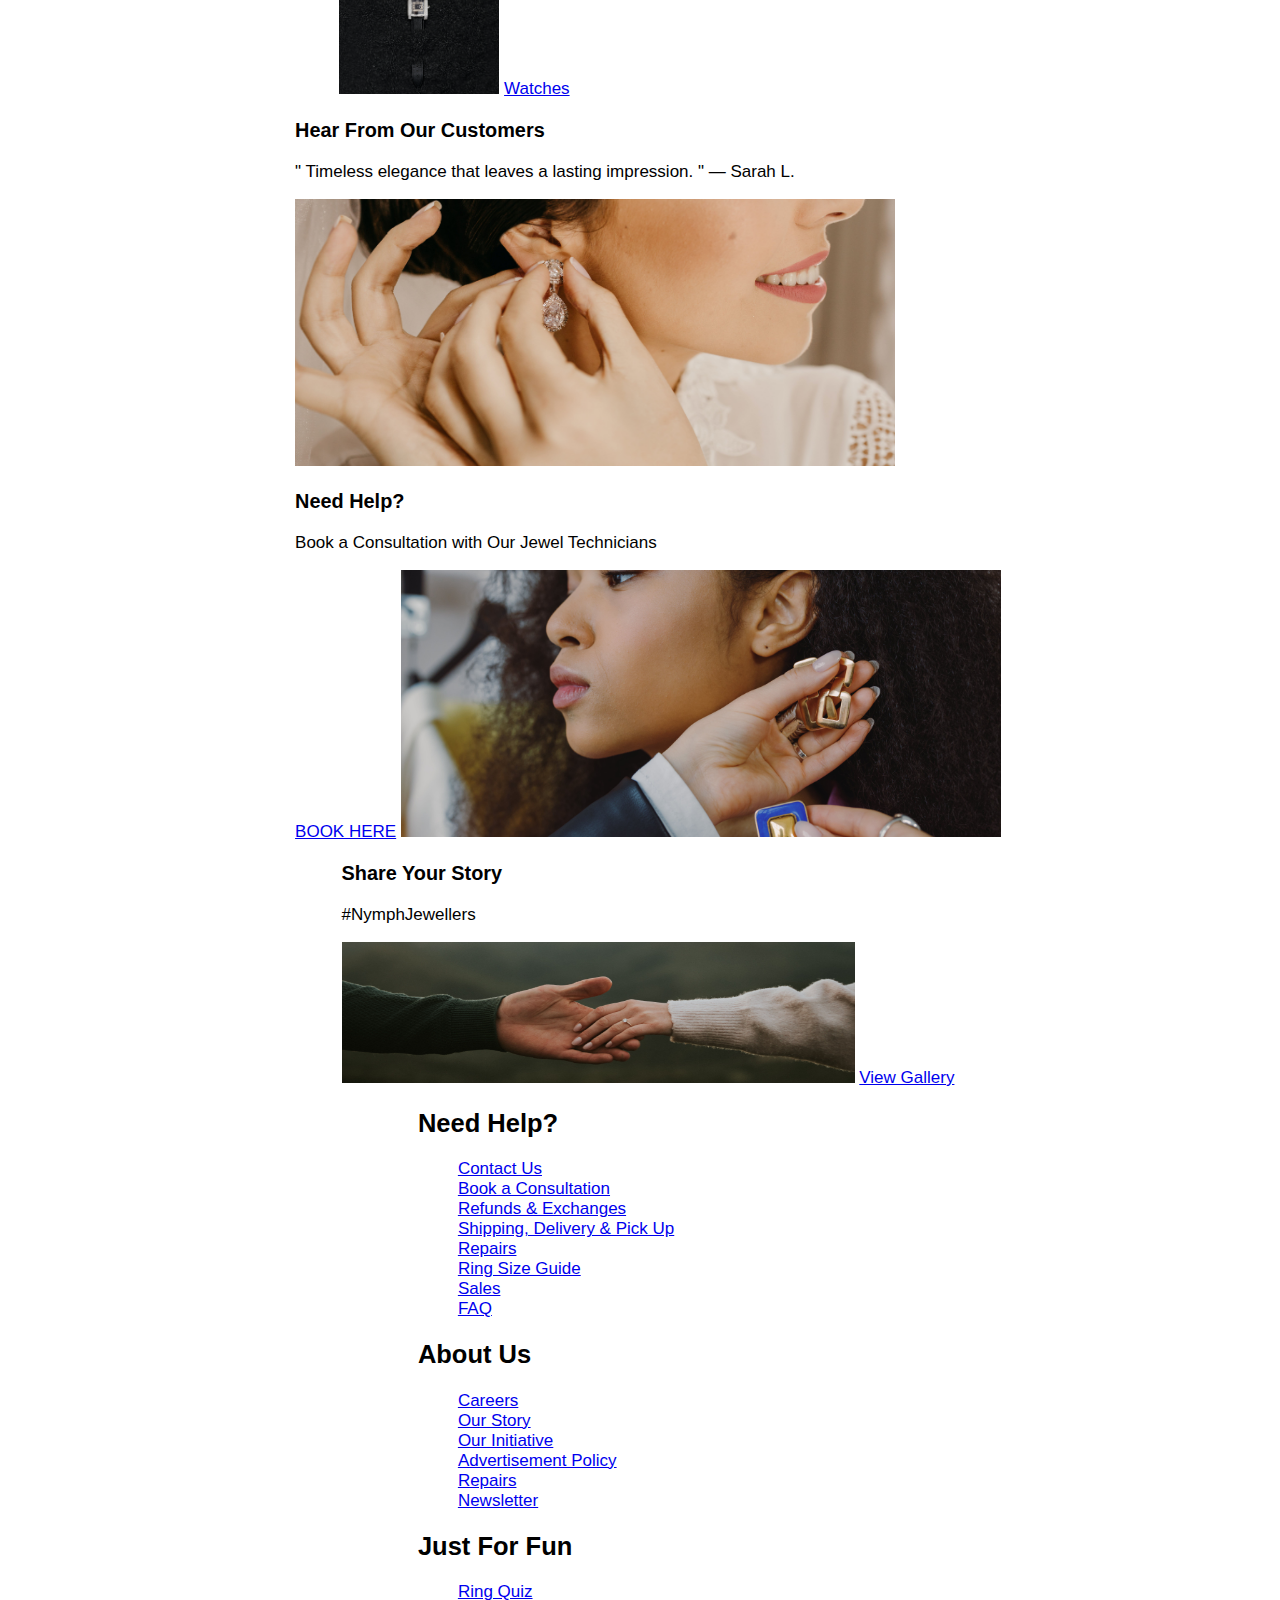
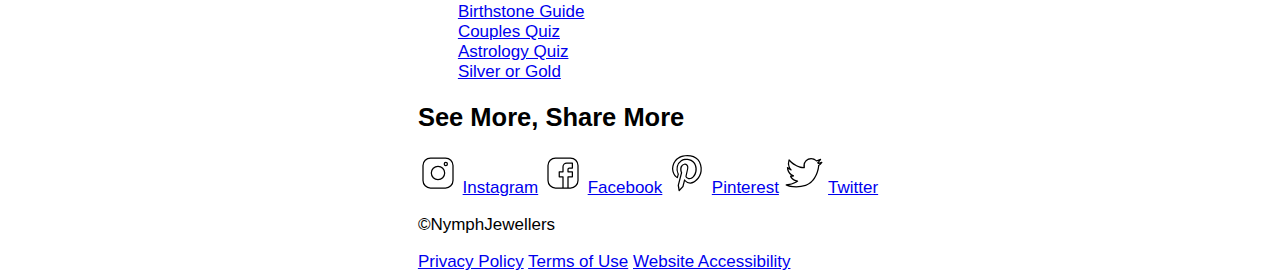
==== commit e96e25eb: "Styled Main Hero Section" ====
--- a/index.html
+++ b/index.html
@@ -47,15 +47,22 @@
 <!--Main Hero-->
 
     <main>
-        
-
-        <section>
-            <h2>Make Her Feel Special This Valentines Day</h2>
-            <p>2023 Valentines Day Heart Shaped Set</p>
-        </section>
-    
-        <img src="images/mainhero.png" alt="ring on pillow" width="1200" height="487">
-
+<!-- 
+    <div class="container">
+        <img id="hero_image" src="images/mainhero.png" alt="ring on pillow">
+        <div class="hero_box">
+            <div id="hero_head">Make Her Feel Special This Valentines Day</div>
+            <div id="hero_text">2023 Valentines Day Heart Shaped Set</div>
+        </div>
+    </div>
+-->   
+    <li class="image_wrapper">
+        <img id="hero_image" src="images/mainhero.png" alt="ring on pillow">
+        <div class="hero_box">
+          <h3>Make Her Feel Special This Valentines Day</h3> 
+          <p>2023 Valentines Day Heart Shaped Set</p>
+        </div>
+    </li>
 
 <!--Categories-->
 
--- a/css/main.css
+++ b/css/main.css
@@ -1,6 +1,6 @@
 html, body {
     height: 100%;
-
+    width: 100%;
 }
 
 body { 
@@ -21,16 +21,12 @@
     flex-wrap: wrap;
   }
 
-  main {
-    display: flex;
-    justify-content: center;
-    flex-wrap: wrap;
-  }
+  
 
   header {
     background-color: white;
     padding:10px;
-    margin-bottom: 20px;
+    margin-bottom: 10px;
     display: flex;
     flex-direction: column; 
   }
@@ -44,7 +40,7 @@
 span {
     display: inline-flex;
     flex-direction: row-reverse;
-    margin-left: 90px; 
+    margin-left: 200px; 
 }
 
 .see_more {
@@ -63,12 +59,41 @@
 
 
 header nav ul li {
-    margin: 0 8px;
+    margin: 0 15px;
     display: inline;
     cursor: pointer;
 }
 
+main {
+    display: flex;
+    justify-content: center;
+    flex-wrap: wrap;
+  }
+  .image_wrapper {
+    position: relative;
+  }
 
+li {
+    list-style-type: none;
+}
+  
+  .hero_box {
+    position: absolute; 
+    left: 5%;
+    top: 20%;
+    padding: 60px 30px 60px 10px;
+    margin: 4px;
+    background: white;
+  }
+
+  .image_wrapper {
+    position: relative;
+  }
+
+  #hero_image {
+    height: 700px;
+    width: 100%;
+}
 
 
   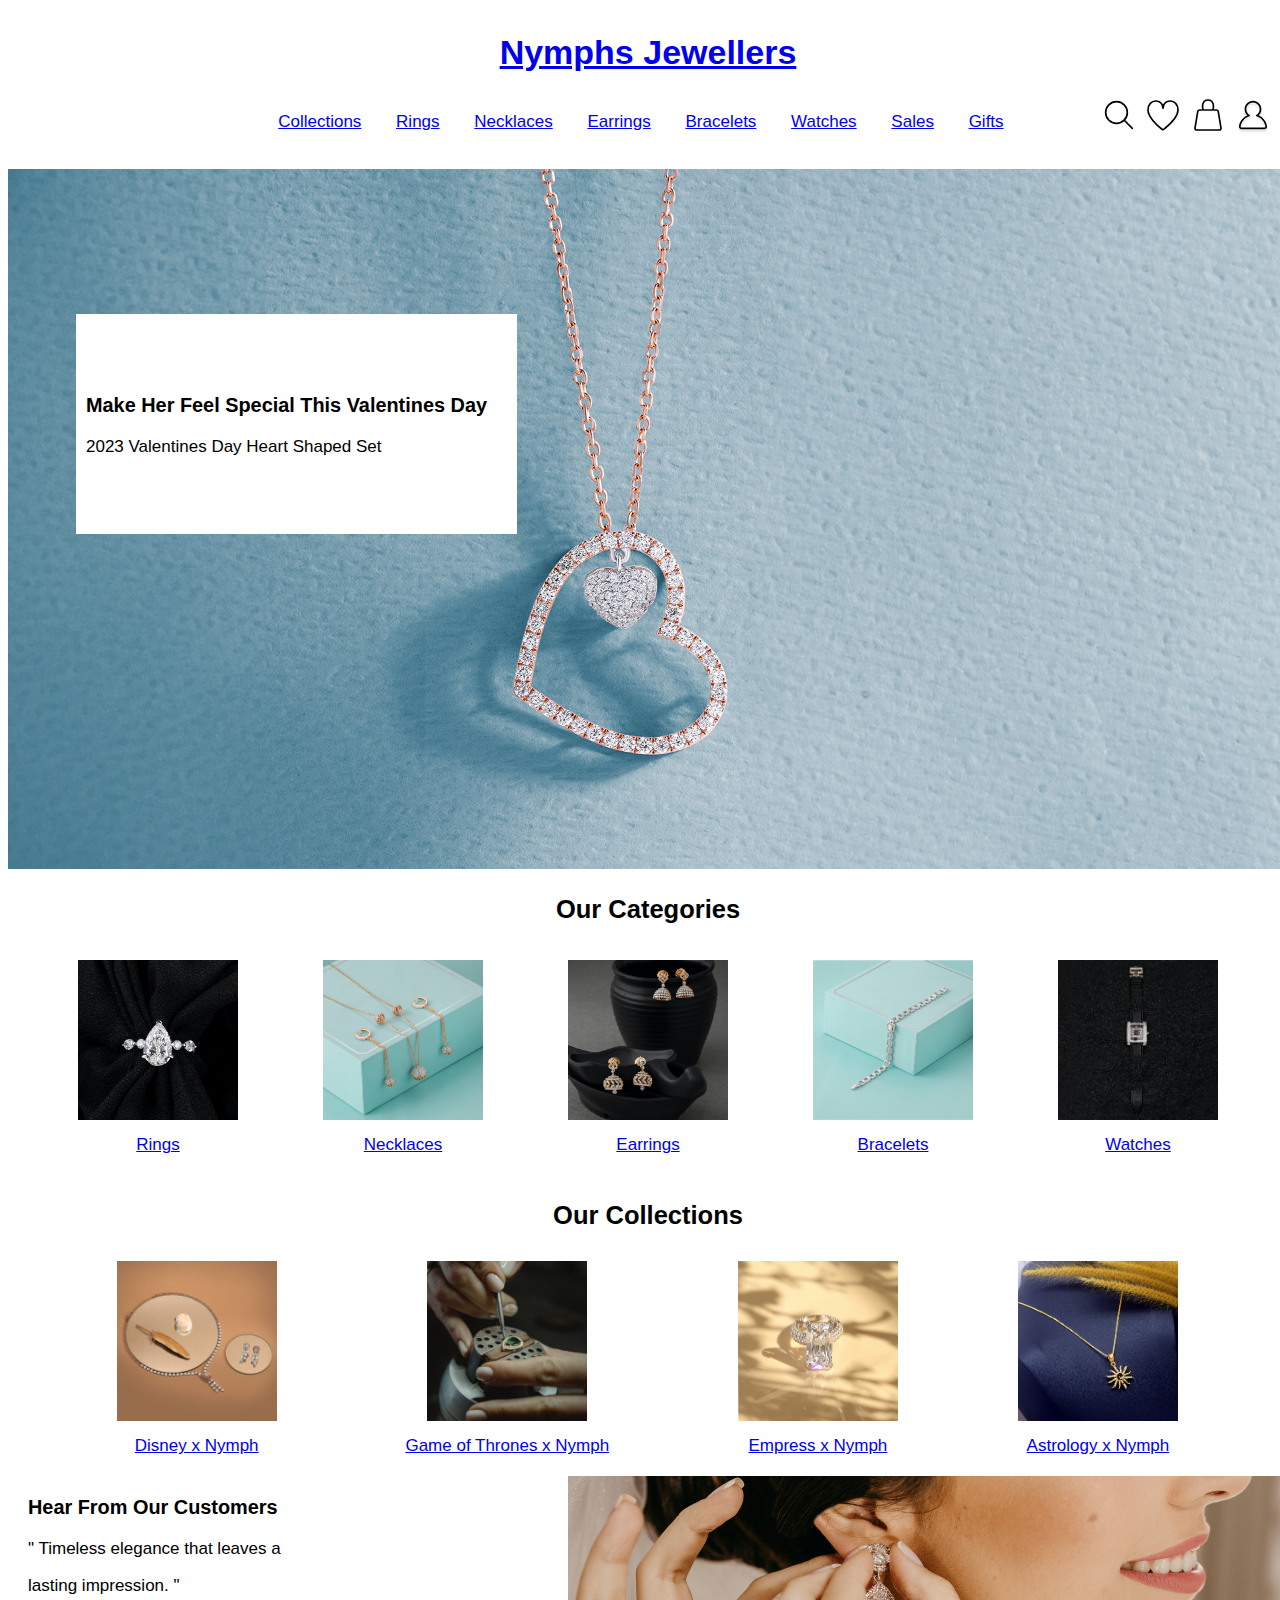
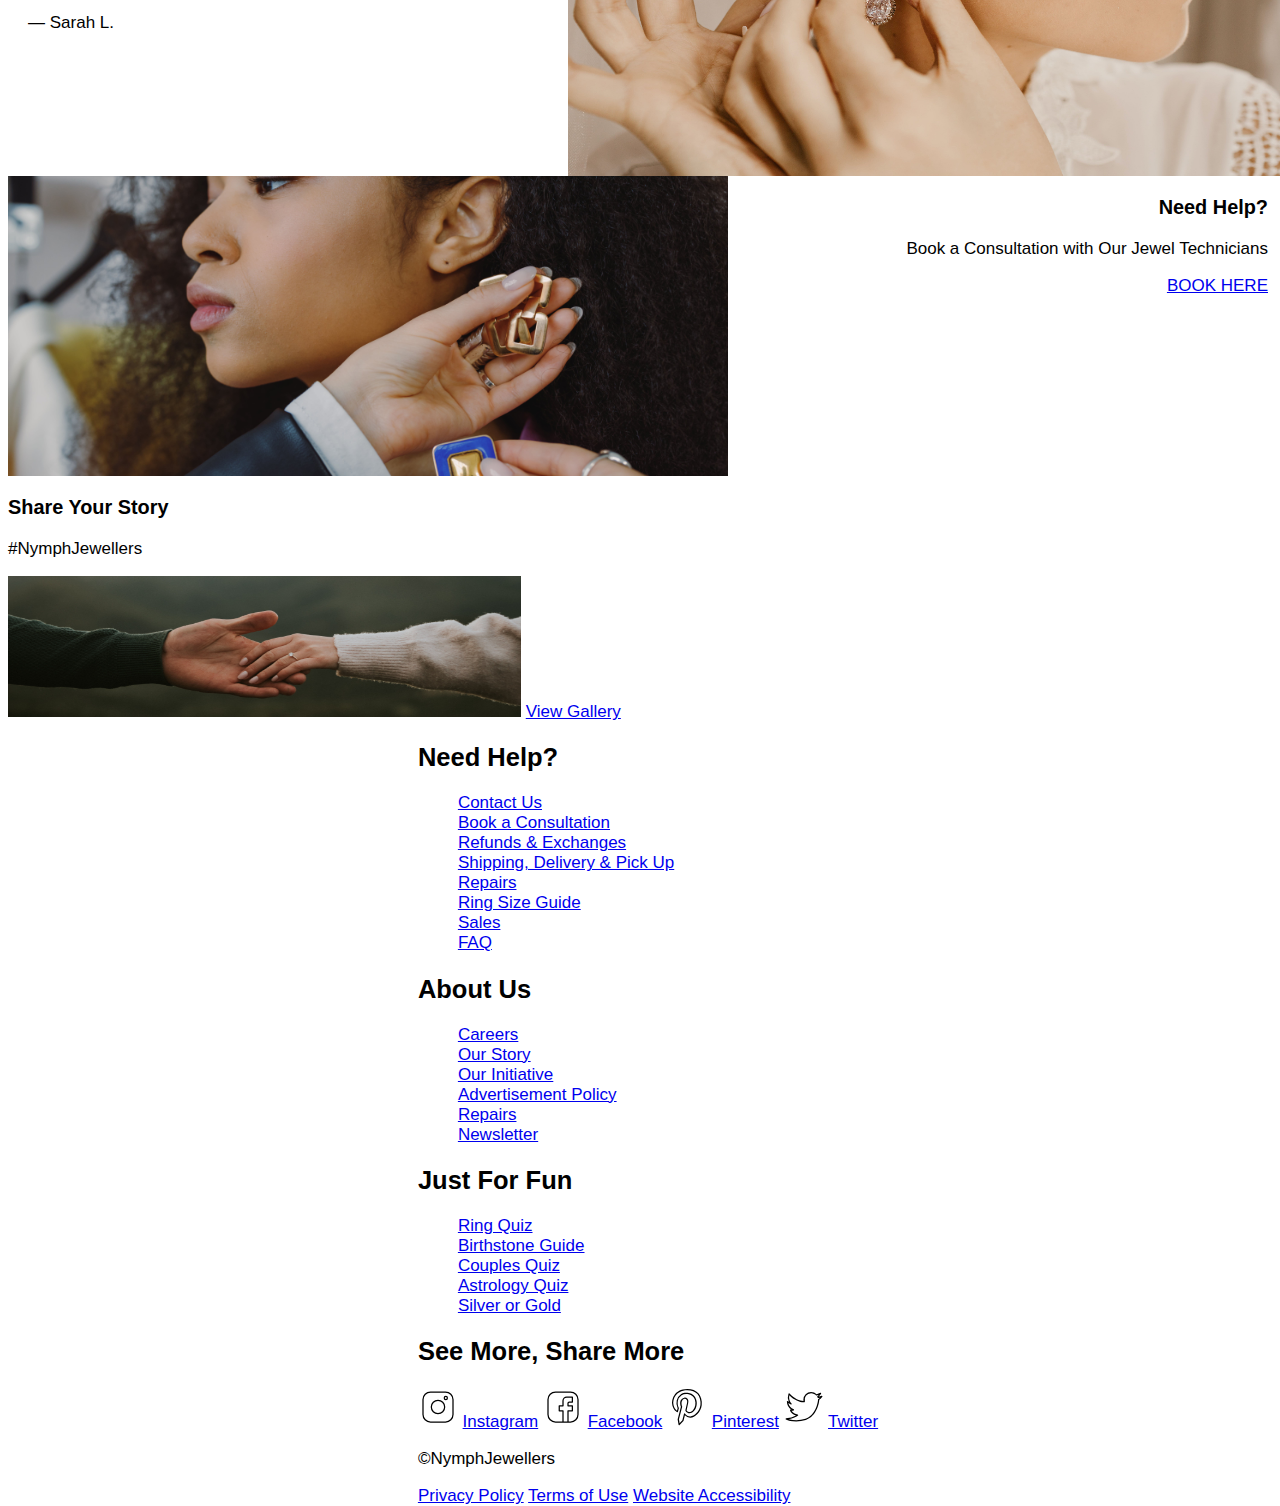
==== commit 26a105fd: "Styled Sections" ====
--- a/index.html
+++ b/index.html
@@ -47,15 +47,7 @@
 <!--Main Hero-->
 
     <main>
-<!-- 
-    <div class="container">
-        <img id="hero_image" src="images/mainhero.png" alt="ring on pillow">
-        <div class="hero_box">
-            <div id="hero_head">Make Her Feel Special This Valentines Day</div>
-            <div id="hero_text">2023 Valentines Day Heart Shaped Set</div>
-        </div>
-    </div>
--->   
+ 
     <li class="image_wrapper">
         <img id="hero_image" src="images/mainhero.png" alt="ring on pillow">
         <div class="hero_box">
@@ -68,7 +60,7 @@
 
         <h2>Our Categories</h2>
         
-<section id="categories">
+<section class="categories">
     <h2 class="hidden">Categories</h2>
         <article>
             <h3 class="hidden">Rings</h3>
@@ -109,7 +101,7 @@
 
 <!--Collections-->
 <h2>Our Collections</h2>
-<section id="collections">
+<section class="collections">
     <h2 class="hidden">Collections</h2>
         <article>
             <h3 class="hidden">Disney x Nymph</h3>
@@ -140,20 +132,31 @@
         </article>
 </section>
 
-<section id="reviews">
+<!--Reviews and Consultations-->
+<section>
+    <div class="container">
     <h2 class="hidden">Reviews and Consultations</h2>
-        <article>
-            <h3>Hear From Our Customers</h3>
-            <p>" Timeless elegance that leaves a lasting impression. " — Sarah L. </p>
-            <img src="images/happycustomer.jpg" alt="picture of happy customer" width="600" height="267">
-        </article>
-
-        <article>
-            <h3>Need Help?</h3>
-            <p>Book a Consultation with Our Jewel Technicians </p>
-            <a href="consultation.html">BOOK HERE</a>
-            <img src="images/consultation.jpg" alt="picture of a jewel tech helping woman" width="600" height="267">
-        </article>
+        <article class="reviews">
+            <div id="customers">
+                <h3>Hear From Our Customers</h3>
+                <p>" Timeless elegance that leaves a</p>
+                <p>lasting impression. " </p>
+                <p>— Sarah L. </p>
+            </div>
+           <img src="images/happycustomer.jpg" alt="picture of happy customer" width="720" height="300">
+        </article>
+
+        <article class="consult">
+            <img src="images/consultation.jpg" alt="picture of a jewel tech helping woman" width="720" height="300">
+        <div id="tech">
+            
+                <h3>Need Help?</h3>
+                <p>Book a Consultation with Our Jewel Technicians </p>
+                <a href="consultation.html">BOOK HERE</a>
+            
+        </div>
+        </article>
+    </div>
 </section>
 
 <section id="stories">
--- a/css/main.css
+++ b/css/main.css
@@ -68,7 +68,10 @@
     display: flex;
     justify-content: center;
     flex-wrap: wrap;
+    flex-direction: column;
+    width: 100%;
   }
+
   .image_wrapper {
     position: relative;
   }
@@ -95,5 +98,76 @@
     width: 100%;
 }
 
+main h2 {
+  display: flex;
+  justify-content: center;
+}
+main .categories {
+  display: inline-flex;
+  justify-content: space-evenly;
+}
 
-  +.categories article {
+  margin: 15px;
+}
+
+.categories article a {
+  display: block;
+  margin: 10px;
+}
+
+.categories article {
+  text-align: center;
+}
+
+main .collections {
+  display: inline-flex;
+  justify-content: space-evenly;
+}
+
+.collections article {
+  margin: 10px;
+}
+
+.collections article a {
+  display: block;
+  margin: 10px;
+}
+
+.collections article {
+  text-align: center;
+}
+
+main .container {
+  display: flex;
+  flex-direction: column;
+  justify-content: center;
+}
+
+main .container article {
+  display: inline-flex;
+  align-items: start;
+  justify-content: space-between;
+}
+
+
+
+main .container article #customers {
+  flex-wrap: wrap;
+  text-align: start;
+  margin-left: 20px;
+}
+
+
+main .container article #tech {
+  flex-wrap: wrap;
+  text-align: end;
+  justify-content: flex-end;
+  margin-right: 20px;
+}
+
+
+
+
+
+
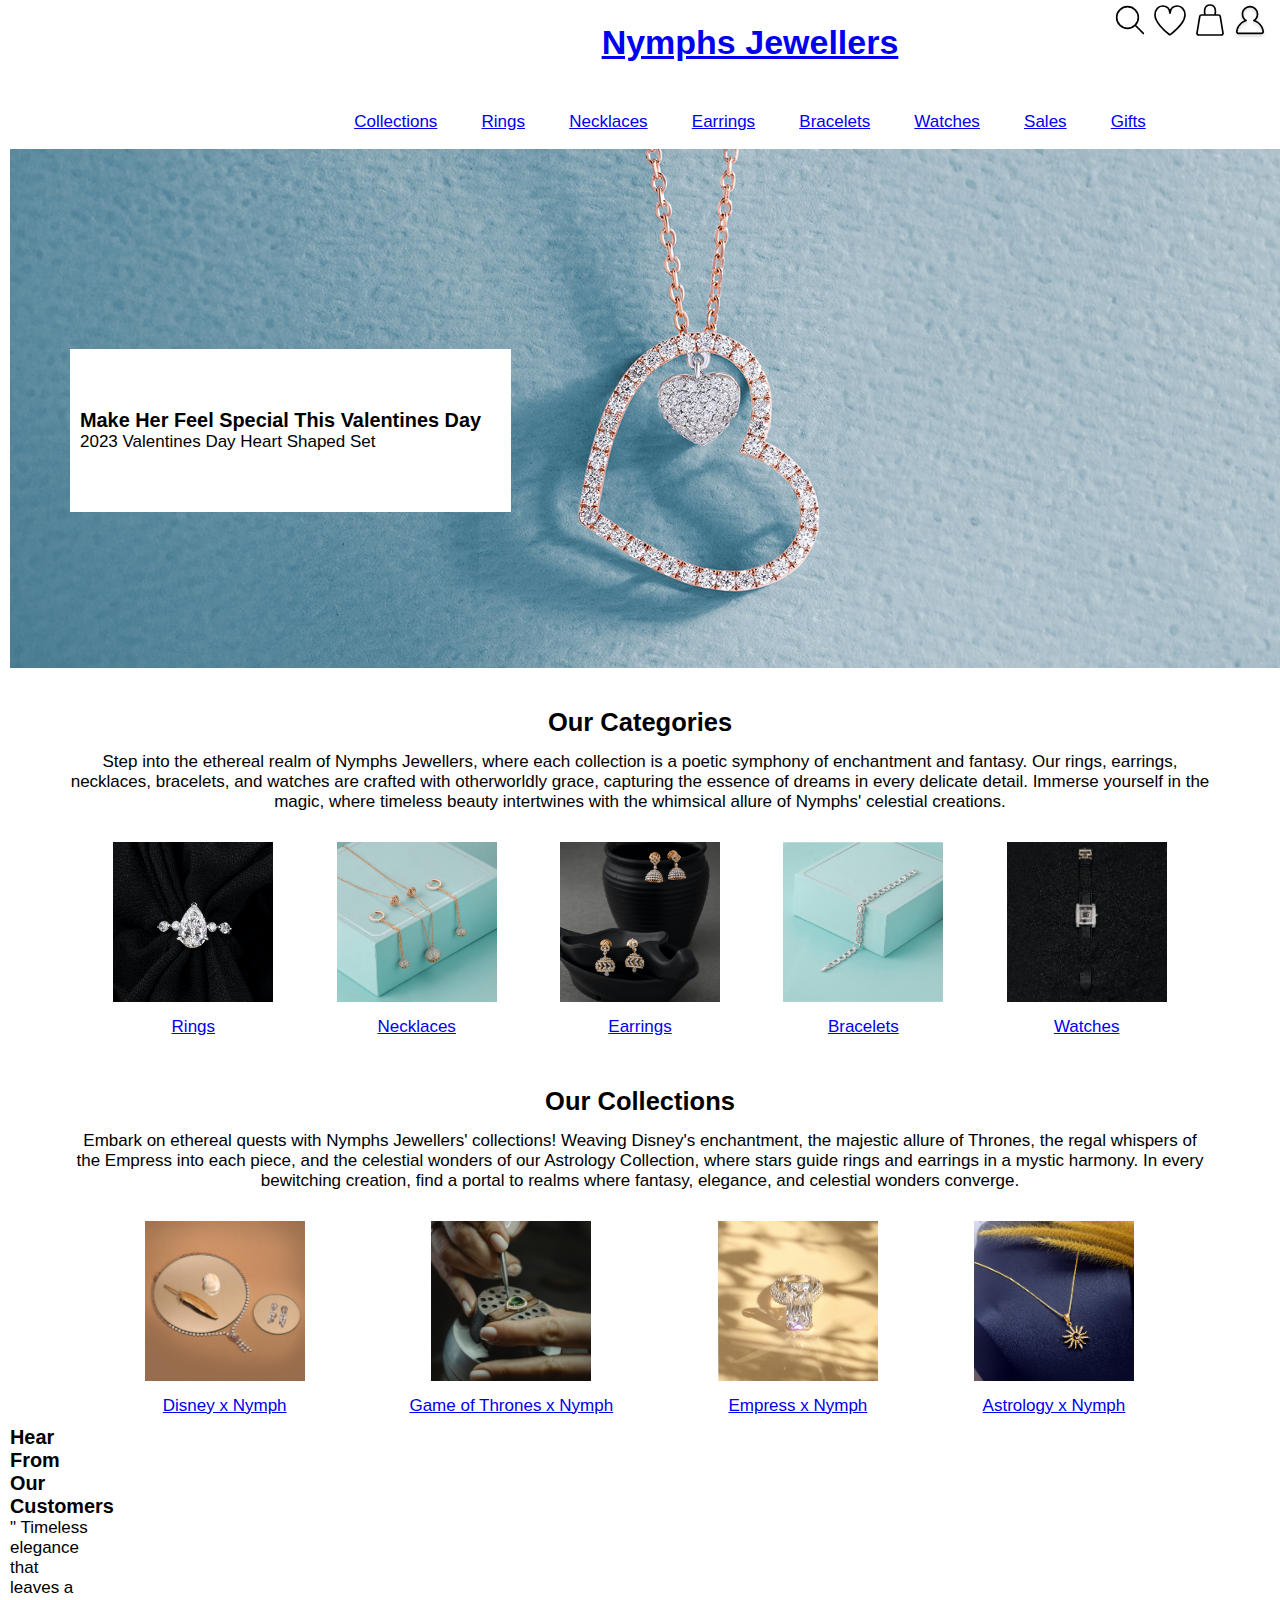
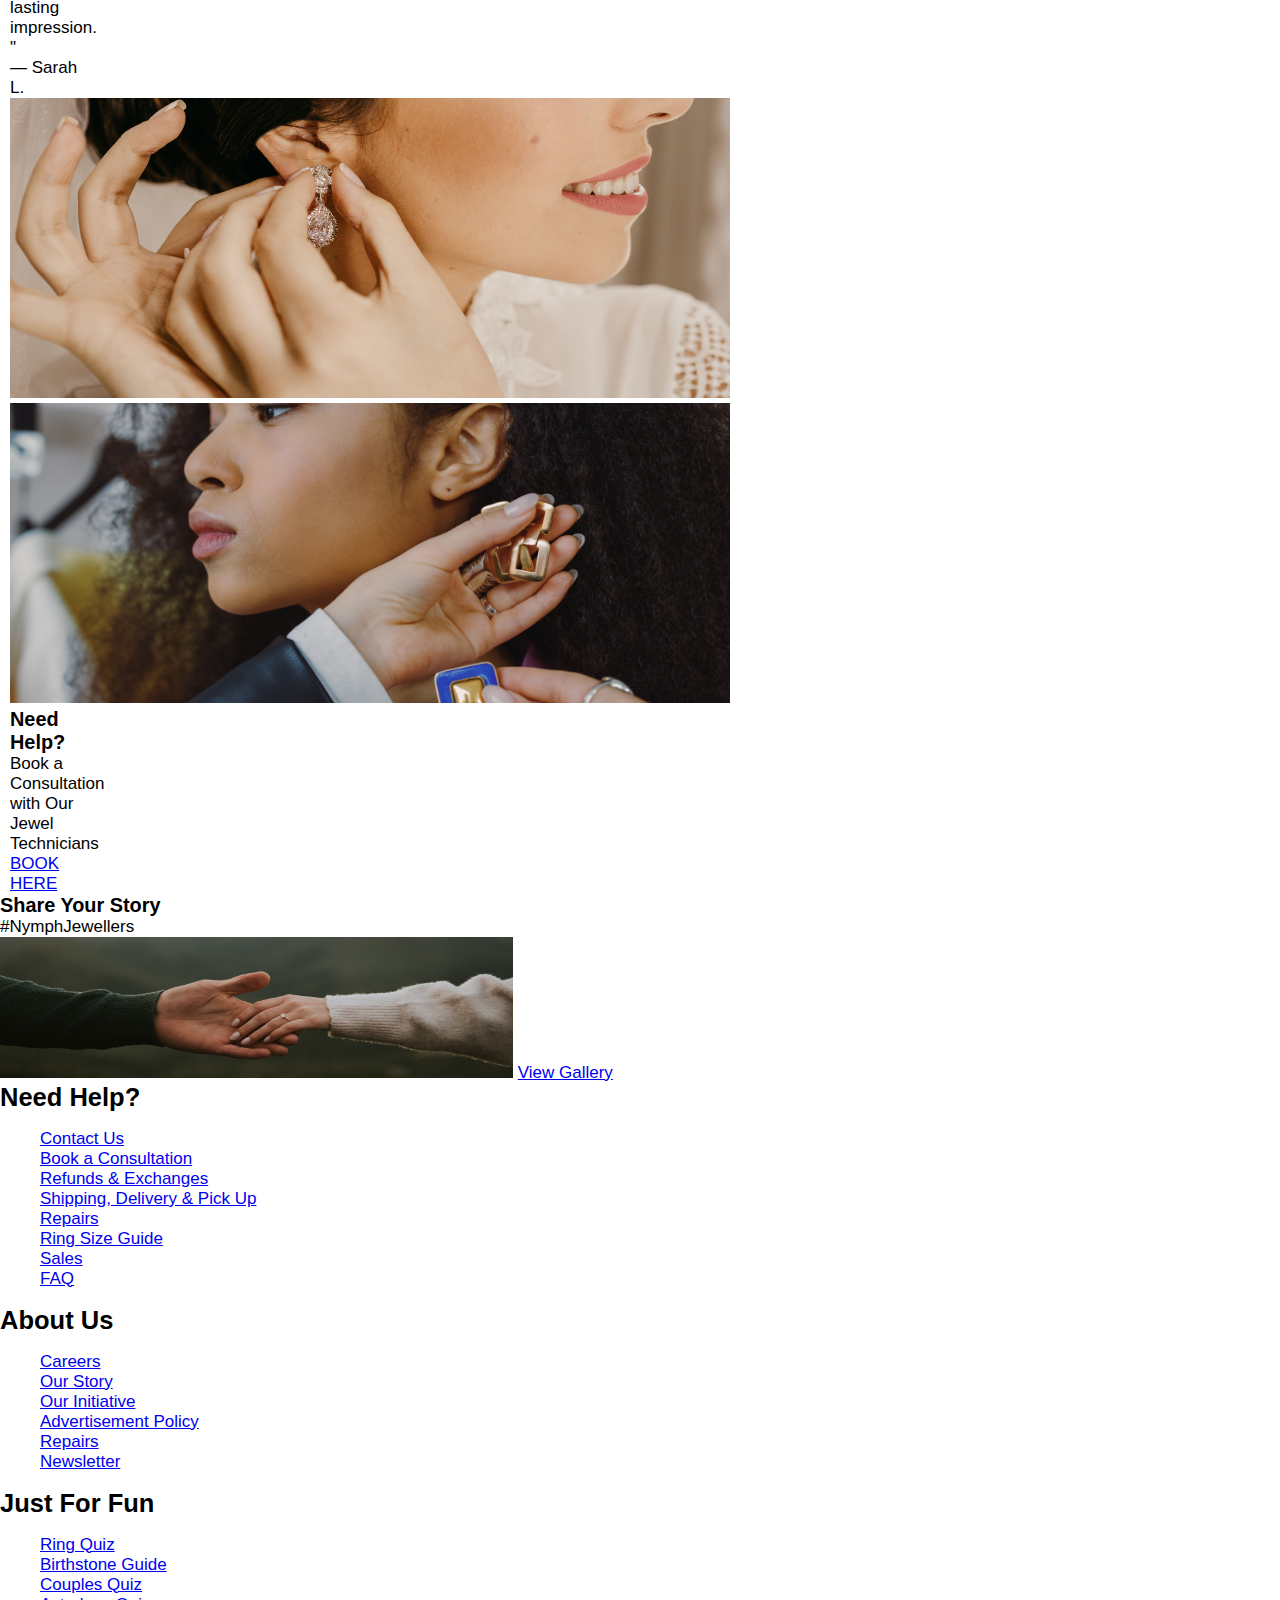
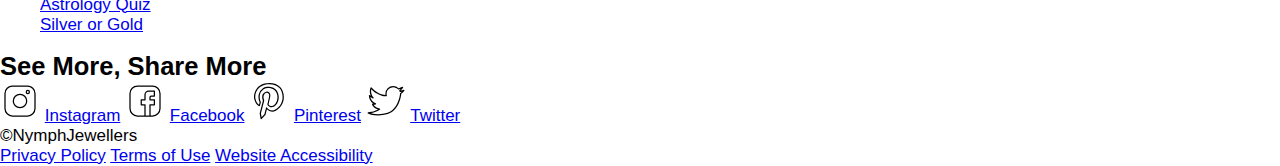
==== commit 5daaf124: "Re-did everything" ====
--- a/index.html
+++ b/index.html
@@ -3,6 +3,7 @@
 <head>
 <meta charset="UTF-8">
 <link rel="stylesheet" href="css/main.css">
+<link rel="stylesheet" href="css/grid.css">
 <link rel="contact" href="contact.html">
 <title>Nymphs Jewelers</title>
 
@@ -10,19 +11,20 @@
 <!--Header-->
 
 <body>
-    <header>
-            <h1><a href="index.html">Nymphs Jewellers</a></h1>
+    <header class="grid-con" id="main_header">
+            <h1 class="col-start-6 col-span-5"><a href="index.html">Nymphs Jewellers</a></h1>
             <h2 class="hidden">Main Nav</h2>
-            <span>
-               
-                <section class="see_more">
-                     <img src="images/search.svg" alt="Search" width="40" height="40">
-                     <img src="images/heart.svg" alt="Favourites"  width="40" height="40">
-                      <img src="images/bag.svg" alt="Bag" width="40" height="40">
-                      <img src="images/profile.svg" alt="Login/Sign-up" width="40" height="40">
-                 </section>
-                
-            <nav>
+
+           
+        <section class="col-start-12 col-span-2" id="see_more">
+            <img src="images/search.svg" alt="Search" width="40" height="40">
+            <img src="images/heart.svg" alt="Favourites"  width="40" height="40">
+            <img src="images/bag.svg" alt="Bag" width="40" height="40">
+            <img src="images/profile.svg" alt="Login/Sign-up" width="40" height="40">
+        </section>   
+          
+
+            <nav id="main_nav" class="col-start-4 col-span-9">
                 <ul>
                     <li><a href="collections.html">Collections</a></li>
                     <li><a href="rings.html">Rings</a></li>
@@ -32,14 +34,10 @@
                     <li><a href="watches.html">Watches</a></li>
                     <li><a href="sales.html">Sales</a></li>
                     <li><a href="gifts.html">Gifts</a></li>
-            </ul>
-
-            </span>
+                </ul>
+
+    
         </nav>
-
- 
-     
-
 
     </header>
 
@@ -48,9 +46,9 @@
 
     <main>
  
-    <li class="image_wrapper">
-        <img id="hero_image" src="images/mainhero.png" alt="ring on pillow">
-        <div class="hero_box">
+    <li class="grid-con">
+        <img id="hero_image"  class="col-span-full" src="images/mainhero.png" alt="ring on pillow">
+        <div id="hero_box" class="col-span-2">
           <h3>Make Her Feel Special This Valentines Day</h3> 
           <p>2023 Valentines Day Heart Shaped Set</p>
         </div>
@@ -58,10 +56,19 @@
 
 <!--Categories-->
 
+<section id="categories" class="grid-con">
+    <div id="cat_desc" class="col-span-full">
         <h2>Our Categories</h2>
-        
-<section class="categories">
-    <h2 class="hidden">Categories</h2>
+    <p>Step into the ethereal realm of Nymphs Jewellers, where each collection is a 
+        poetic symphony of enchantment and fantasy. Our rings, earrings, necklaces, 
+        bracelets, and watches are crafted with otherworldly grace, capturing the 
+        essence of dreams in every delicate detail. Immerse yourself in the magic, 
+        where timeless beauty intertwines with the whimsical allure of Nymphs' 
+        celestial creations.</p>
+    </div>
+
+    <div id="cat_art" class="col-span-full">
+
         <article>
             <h3 class="hidden">Rings</h3>
             <img src="images/ring.jpg" alt="picture of ring" width="160" height="160">
@@ -96,13 +103,27 @@
             <a href="watches.html">Watches</a>
 
         </article>
+    </div>
+    
 </section>
 
 
 <!--Collections-->
-<h2>Our Collections</h2>
-<section class="collections">
-    <h2 class="hidden">Collections</h2>
+
+<section class="grid-con" id="collections">
+
+    <div id="col_desc" class="col-span-full">
+        <h2>Our Collections</h2>
+            <p>Embark on ethereal quests with Nymphs Jewellers' collections! Weaving 
+                Disney's enchantment, the majestic allure of Thrones, the regal 
+                whispers of the Empress into each piece, and the celestial wonders of 
+                our Astrology Collection, where stars guide rings and earrings in a 
+                mystic harmony. In every bewitching creation, find a portal to realms 
+                where fantasy, elegance, and celestial wonders converge.</p> 
+    </div>
+
+    <div id="col_art" class="col-span-full">
+
         <article>
             <h3 class="hidden">Disney x Nymph</h3>
             <img src="images/disneyxnymph.jpg" alt="picture of !!!" width="160" height="160">
@@ -130,10 +151,11 @@
             <a href="astrology.html">Astrology x Nymph</a>
 
         </article>
+    </div>
 </section>
 
 <!--Reviews and Consultations-->
-<section>
+<section class="grid-con">
     <div class="container">
     <h2 class="hidden">Reviews and Consultations</h2>
         <article class="reviews">
--- a/css/main.css
+++ b/css/main.css
@@ -1,169 +1,129 @@
-html, body {
-    height: 100%;
-    width: 100%;
-}
+
+/* Base CSS */
 
 body { 
     font-family: Arial, Helvetica, sans-serif;
     background-color: white;
+    background-color: white;
+    font-size: 17px;
+    color: rgb(0, 0, 0);
 }
+
+/* Utility CSS */
 
 .hidden {
     display: none;
 }
 
-body {
-    background-color: white;
-    font-size: 17px;
-    color: rgb(0, 0, 0);
+/* Header */
+
+  h1 {
     display: flex;
     justify-content: center;
-    flex-wrap: wrap;
   }
 
-  
+#see_more {
+  display: flex;
+  justify-content: end;
+}
 
-  header {
-    background-color: white;
-    padding:10px;
-    margin-bottom: 10px;
-    display: flex;
-    flex-direction: column; 
-  }
+#main_nav ul {
+  display: flex;
+  flex-direction: row;
+  justify-content:space-evenly;
+  padding-inline-start: 0px;
+}
 
-h1 {
-  margin-top: 15px;
-  display: flex;
+li {
+  list-style-type: none;
+}
+img {
+  max-width: 1440px;
+}
+
+/* Hero Section */
+
+#hero_box {
+    position: absolute; 
+    margin-top: 200px ;
+    margin-left: 60px;
+    padding: 60px 30px 60px 10px;
+    background: white;
+}
+
+#hero_image {
+  padding:0px;
+}
+
+/* Categories */
+
+#categories {
+  justify-content: center;
+}
+
+#cat_desc {
+  display:flex;
+  flex-direction: column;
+  text-align: center;
+  margin: 20px;
 
 }
 
-span {
-    display: inline-flex;
-    flex-direction: row-reverse;
-    margin-left: 200px; 
+#cat_desc h2 {
+  margin-top: 20px;
+  margin-bottom: 15px;
 }
 
-.see_more {
-    margin-left: 80px;
+#cat_art {
+  display: flex;
+  flex-direction: row;
+  justify-content: space-evenly;
 }
 
-header h1 {
-    display: flex;
-    justify-content: center;
+#cat_art article {
+  text-align: center;
+}
+
+#cat_art article a {
+  display: block;
+  margin: 10px;
 
 }
 
-header nav {
-    list-style-type: none;
+
+/* Collections */
+
+#collections {
+  justify-content: center;
 }
 
+#col_desc {
+  display:flex;
+  flex-direction: column;
+  text-align: center;
+  margin: 20px;
 
-header nav ul li {
-    margin: 0 15px;
-    display: inline;
-    cursor: pointer;
 }
 
-main {
-    display: flex;
-    justify-content: center;
-    flex-wrap: wrap;
-    flex-direction: column;
-    width: 100%;
-  }
-
-  .image_wrapper {
-    position: relative;
-  }
-
-li {
-    list-style-type: none;
-}
-  
-  .hero_box {
-    position: absolute; 
-    left: 5%;
-    top: 20%;
-    padding: 60px 30px 60px 10px;
-    margin: 4px;
-    background: white;
-  }
-
-  .image_wrapper {
-    position: relative;
-  }
-
-  #hero_image {
-    height: 700px;
-    width: 100%;
+#col_desc h2 {
+  margin-top: 20px;
+  margin-bottom: 15px;
 }
 
-main h2 {
+#col_art {
   display: flex;
-  justify-content: center;
-}
-main .categories {
-  display: inline-flex;
+  flex-direction: row;
   justify-content: space-evenly;
 }
 
-.categories article {
-  margin: 15px;
-}
-
-.categories article a {
-  display: block;
-  margin: 10px;
-}
-
-.categories article {
+#col_art article {
   text-align: center;
 }
 
-main .collections {
-  display: inline-flex;
-  justify-content: space-evenly;
-}
-
-.collections article {
-  margin: 10px;
-}
-
-.collections article a {
+#col_art article a {
   display: block;
   margin: 10px;
-}
 
-.collections article {
-  text-align: center;
-}
-
-main .container {
-  display: flex;
-  flex-direction: column;
-  justify-content: center;
-}
-
-main .container article {
-  display: inline-flex;
-  align-items: start;
-  justify-content: space-between;
-}
-
-
-
-main .container article #customers {
-  flex-wrap: wrap;
-  text-align: start;
-  margin-left: 20px;
-}
-
-
-main .container article #tech {
-  flex-wrap: wrap;
-  text-align: end;
-  justify-content: flex-end;
-  margin-right: 20px;
 }
 
 
--- a/css/grid.css
+++ b/css/grid.css
@@ -0,0 +1,56 @@
+/* ---Mini CSS reset--- */
+
+body, p, h2, h3, h4, h5 {
+    margin: 0px; 
+    padding: 0px;
+ }
+ 
+ /* ---Utility Classes--- */
+ 
+ .hidden {
+    display: none;
+ }
+ 
+
+ 
+  .grid-con { 
+    display: grid;
+    grid-template-columns:repeat(12, 80px);
+    max-width: 1440px;
+    padding-left: 10px;
+    padding-right: 10px;
+    margin: 0 auto;
+    column-gap: 20px;
+    row-gap: 10px;
+ }
+ 
+ .col-span-1	{grid-column: span 1 / span 1;}
+ .col-span-2	{grid-column: span 2 / span 2;}
+ .col-span-3	{grid-column: span 3 / span 3;}
+ .col-span-4	{grid-column: span 4 / span 4;} 
+ .col-span-5	{grid-column: span 5 / span 5;}
+ .col-span-6	{grid-column: span 6 / span 6;}
+ .col-span-7	{grid-column: span 7 / span 7;}
+ .col-span-8	{grid-column: span 8 / span 8;}
+ .col-span-9	{grid-column: span 9 / span 9;}
+ .col-span-10	{grid-column: span 10 / span 10;}
+ .col-span-11	{grid-column: span 11 / span 11;}
+ .col-span-12	{grid-column: span 12 / span 12;}
+
+ 
+ .col-span-full {grid-column: 1 / -1;}
+ 
+ .col-start-1	{grid-column-start: 1;}
+ .col-start-2	{grid-column-start: 2;}
+ .col-start-3	{grid-column-start: 3;}
+ .col-start-4	{grid-column-start: 4;}
+ .col-start-5	{grid-column-start: 5;}
+ .col-start-6	{grid-column-start: 6;}
+ .col-start-7	{grid-column-start: 7;}
+ .col-start-8	{grid-column-start: 8;}
+ .col-start-9	{grid-column-start: 9;}
+ .col-start-10	{grid-column-start: 10;}
+ .col-start-11	{grid-column-start: 11;}
+ .col-start-12	{grid-column-start: 12;}
+
+
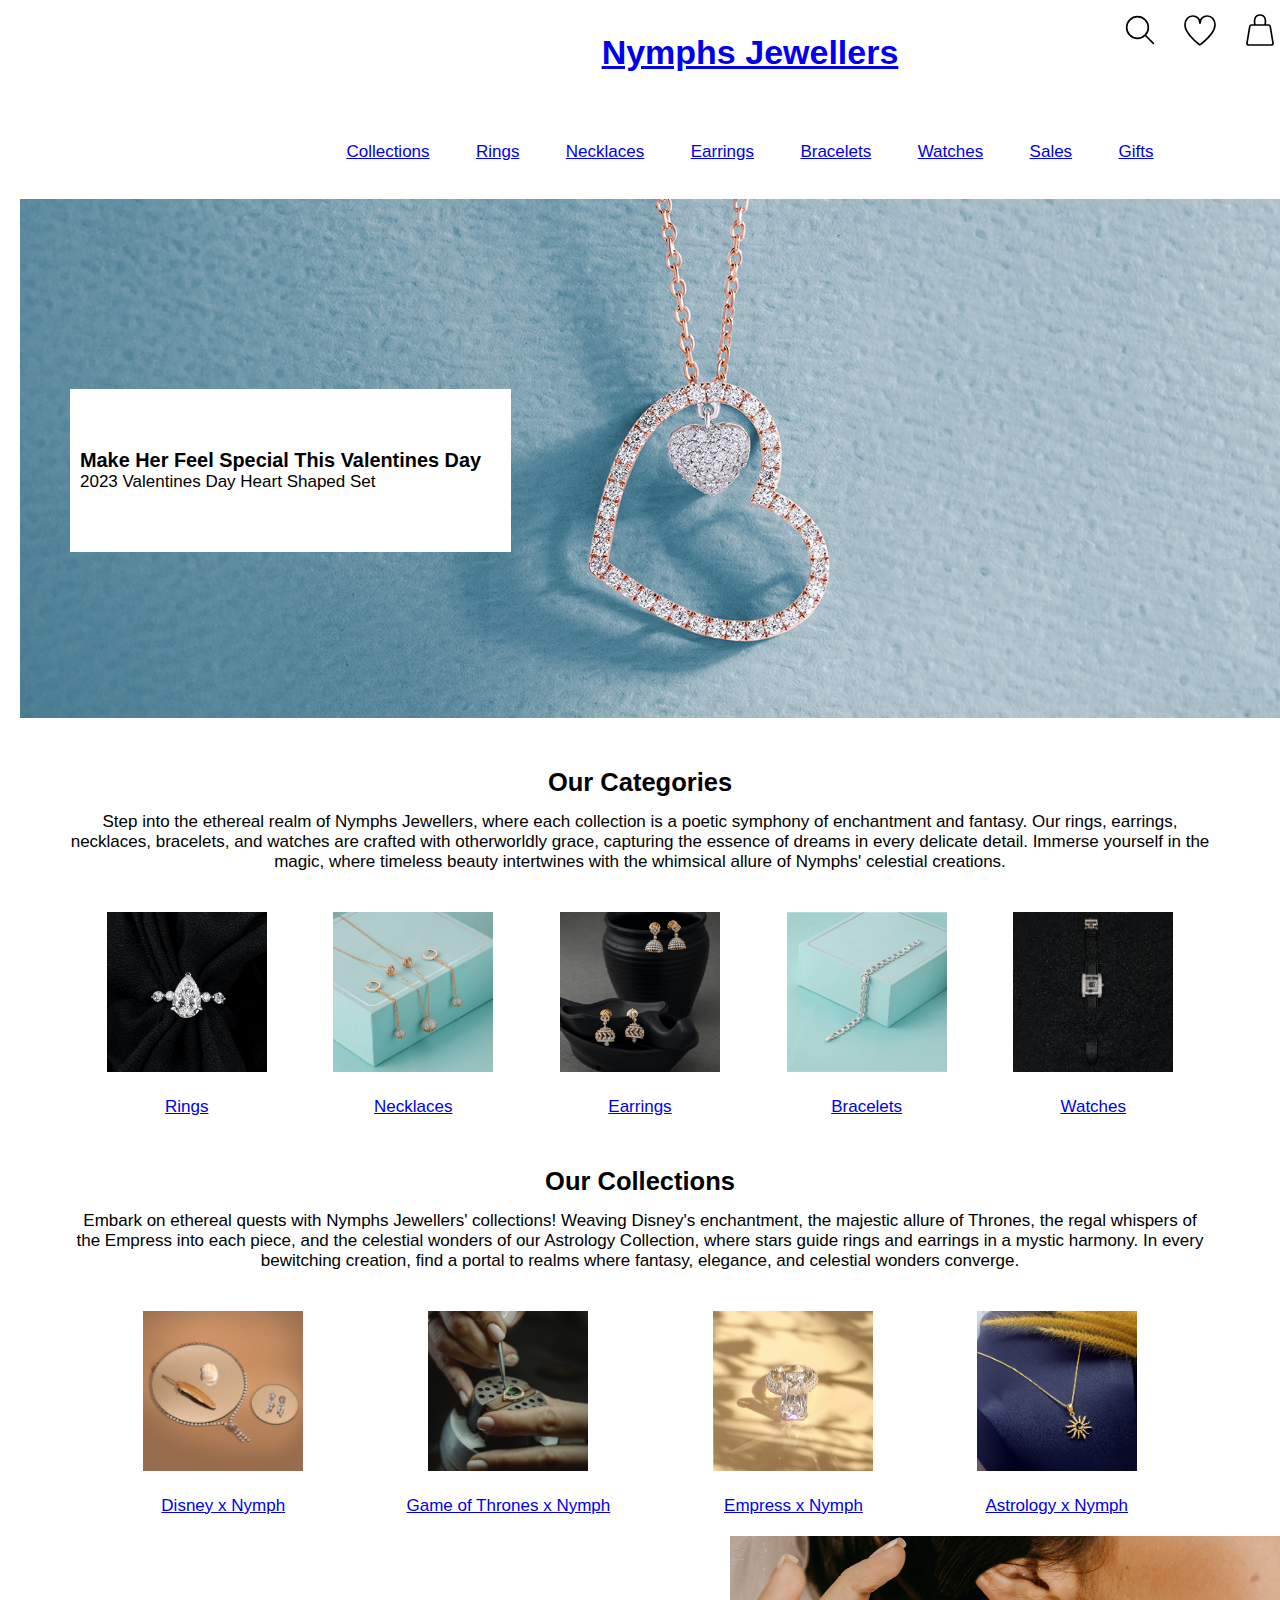
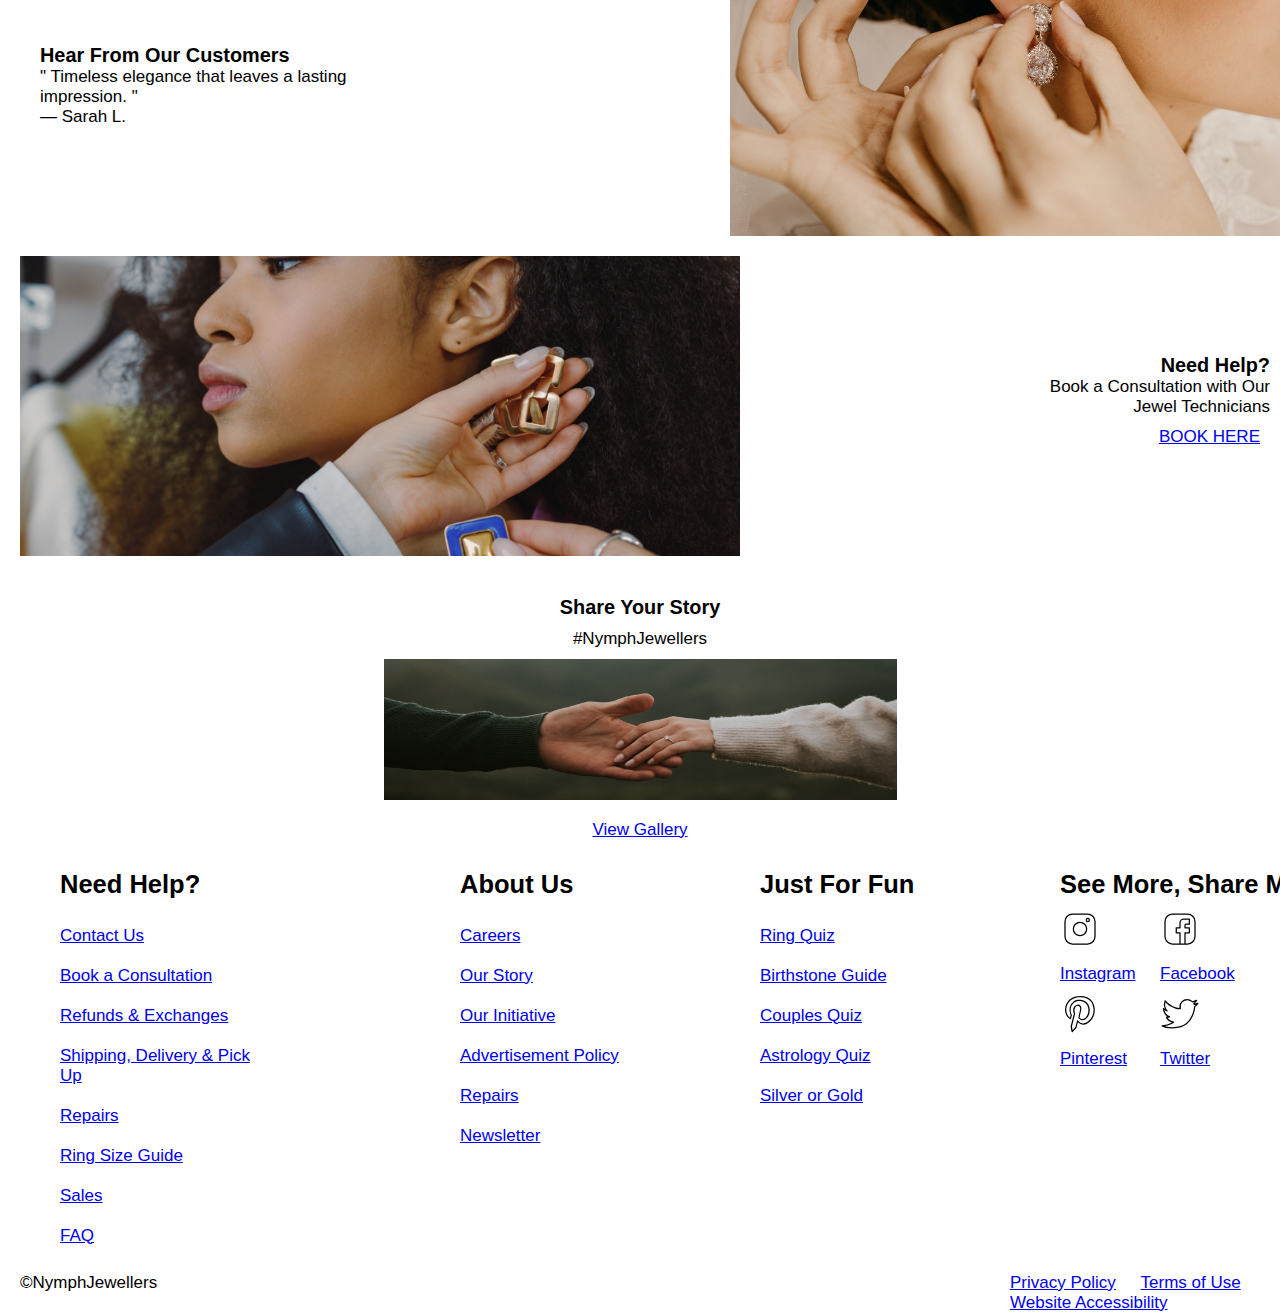
==== commit b1ab56d9: "Alignment Update" ====
--- a/index.html
+++ b/index.html
@@ -155,22 +155,20 @@
 </section>
 
 <!--Reviews and Consultations-->
-<section class="grid-con">
-    <div class="container">
-    <h2 class="hidden">Reviews and Consultations</h2>
-        <article class="reviews">
-            <div id="customers">
+<section>
+    <h2 class="hidden"> Reviews and Consultations</h2>
+        <article class="grid-con" id="reviews" class="col-start-1 col-span-11">
+            <div id="customers" class="col-span-4">
                 <h3>Hear From Our Customers</h3>
-                <p>" Timeless elegance that leaves a</p>
-                <p>lasting impression. " </p>
+                <p>" Timeless elegance that leaves a lasting impression. " </p>
                 <p>— Sarah L. </p>
             </div>
            <img src="images/happycustomer.jpg" alt="picture of happy customer" width="720" height="300">
         </article>
 
-        <article class="consult">
+        <article id="consult" class="grid-con" class="col-start-1 col-span-11">
             <img src="images/consultation.jpg" alt="picture of a jewel tech helping woman" width="720" height="300">
-        <div id="tech">
+        <div id="tech" class="col-start-11 col-span-4">
             
                 <h3>Need Help?</h3>
                 <p>Book a Consultation with Our Jewel Technicians </p>
@@ -181,9 +179,9 @@
     </div>
 </section>
 
-<section id="stories">
+<section id="stories" class="grid-con">
     <h2 class="hidden">Stories</h2>
-        <article>
+        <article id="insta" class="col-span-full">
             <h3>Share Your Story</h3>
             <p>#NymphJewellers</p>
             <img src="images/gallery.jpg" alt="most recent instagram post" width="513" height="141">
@@ -195,6 +193,8 @@
 
 <!--Footer-->
     <footer>
+    <section class="grid-con">
+        <article class="col-start-1 col-span-3">
             <h2>Need Help?</h2>
             <nav>
                 <ul>
@@ -208,7 +208,10 @@
                     <li><a href="faq.html">FAQ</a></li>
                 </ul>
             </nav>
-            <h2>About Us</h2>
+        </article>
+
+        <article class="col-start-5 col-span-3">
+            <h2 >About Us</h2>
             <nav>
                 <ul>
                     <li><a href="careers.html">Careers</a></li>
@@ -219,6 +222,9 @@
                     <li><a href="newsletter.html">Newsletter</a></li>
                 </ul>
             </nav>
+        </article>
+
+        <article class="col-start-8 col-span-3">
             <h2>Just For Fun</h2>
             <nav>
                 <ul>
@@ -229,27 +235,47 @@
                     <li><a href="silverorgold.html">Silver or Gold</a></li>
                 </ul>
             </nav>
+        </article>
            
-    
+        <article class="col-start-11 col-span-5">
             <section>
                 <h2>See More, Share More</h2>
-                <img src="images/instagram.svg" alt="Instagram" width="40" height="40">
-                    <a href="instagram/nymphjewellers.html">Instagram</a>
-                <img src="images/facebook.svg" alt="Facebook" width="40" height="40">
-                    <a href="facebook/nymphjewellers.html">Facebook</a>
-                <img src="images/pinterest.svg" alt="Pinterest" width="40" height="40">
-                    <a href="Pinterest/nymphjewellers.html">Pinterest</a>
-                <img src="images/twitter.svg" alt="Twitter" width="40" height="40">
-                    <a href="twitter/nymphjewellers.html">Twitter</a>
+            <div class="grid-con">
+                <div>
+                    <img src="images/instagram.svg" alt="Instagram" width="40" height="40">
+                        <a href="instagram/nymphjewellers.html">Instagram</a>
+                </div>
+                <div>
+                    <img src="images/facebook.svg" alt="Facebook" width="40" height="40">
+                        <a href="facebook/nymphjewellers.html">Facebook</a>
+                </div>
+            </div>
+
+            <div class="grid-con">
+                <div>
+                    <img src="images/pinterest.svg" alt="Pinterest" width="40" height="40">
+                        <a href="Pinterest/nymphjewellers.html">Pinterest</a>
+                </div>
+                <div>
+                    <img src="images/twitter.svg" alt="Twitter" width="40" height="40">
+                        <a href="twitter/nymphjewellers.html">Twitter</a>
+                </div>
+            </div>
+        </article>
             </section>
         
-            <section id="copyright">
+    </section>
+        <article class="grid-con">
+            <div id="copyright" class="col-start-1 col-span-3">
                 <h2 class="hidden">Copyright and Others</h2>
                     <p>©NymphJewellers</p>
+            </div>
+                <div id="other" class="col-start-11 col-span-8">
                     <a href="privacypolicy.html">Privacy Policy</a>
                     <a href="termsofuse.html">Terms of Use</a>
                     <a href="websiteaccessibility.html">Website Accessibility</a>
-            </section>
+                </div>
+        </article>
 
 
 
--- a/css/main.css
+++ b/css/main.css
@@ -126,8 +126,85 @@
 
 }
 
-
-
-
-
-
+/* Reviws and Consultations */
+
+/* Reviews */
+
+#customers {
+  display: grid;
+  align-items: center;
+  align-content: center;
+}
+#reviews #customers {
+  margin-left: 30px;
+}
+
+#reviews img {
+  margin-left: 320px ;
+}
+
+
+/* Consultations */
+
+#tech {
+  display: grid;
+  align-items: center;
+  align-content: center;
+  text-align: end;
+}
+#tech #consult {
+  margin-right: 30px;
+}
+
+#consult img {
+  margin-right: 320px ;
+}
+
+/* Share Your Story */
+
+#stories {
+  margin: 20px;
+  justify-content: center;
+}
+
+#insta {
+  display: grid;
+  justify-content: center;
+  justify-items: center;
+}
+
+#insta h3, p, img, a {
+  margin: 10px;
+}
+
+#insta a {
+  margin-top: 10px;
+}
+
+
+/* Footer */
+
+footer article {
+  margin-left: 50px;
+}
+footer h2 {
+  margin-left: 10px;
+}
+
+footer nav, li {
+  display: grid;
+}
+
+footer ul {
+  list-style-type: none;
+  padding: 0px;
+}
+
+footer .grid-con {
+  padding:0px;
+}
+
+#copyright {
+  margin-left: 20px;
+}
+
--- a/css/grid.css
+++ b/css/grid.css
@@ -53,4 +53,3 @@
  .col-start-11	{grid-column-start: 11;}
  .col-start-12	{grid-column-start: 12;}
 
-
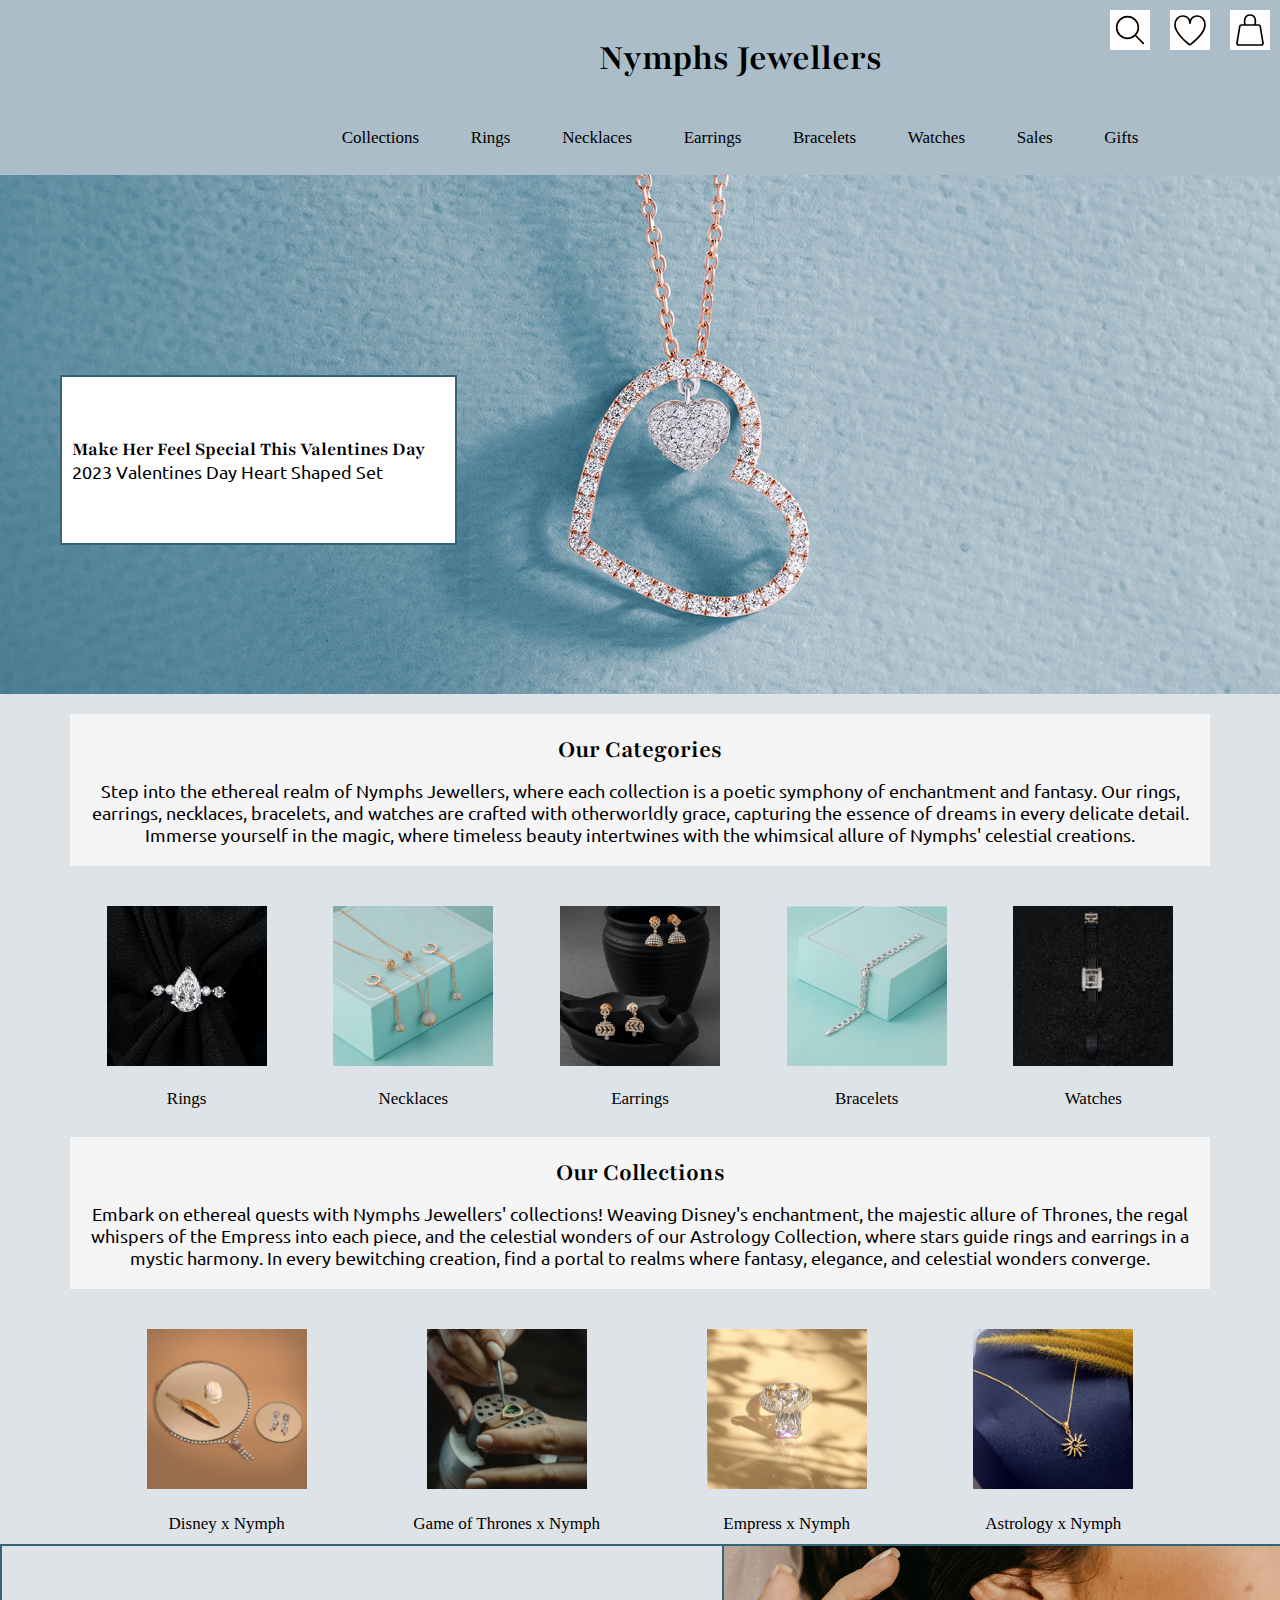
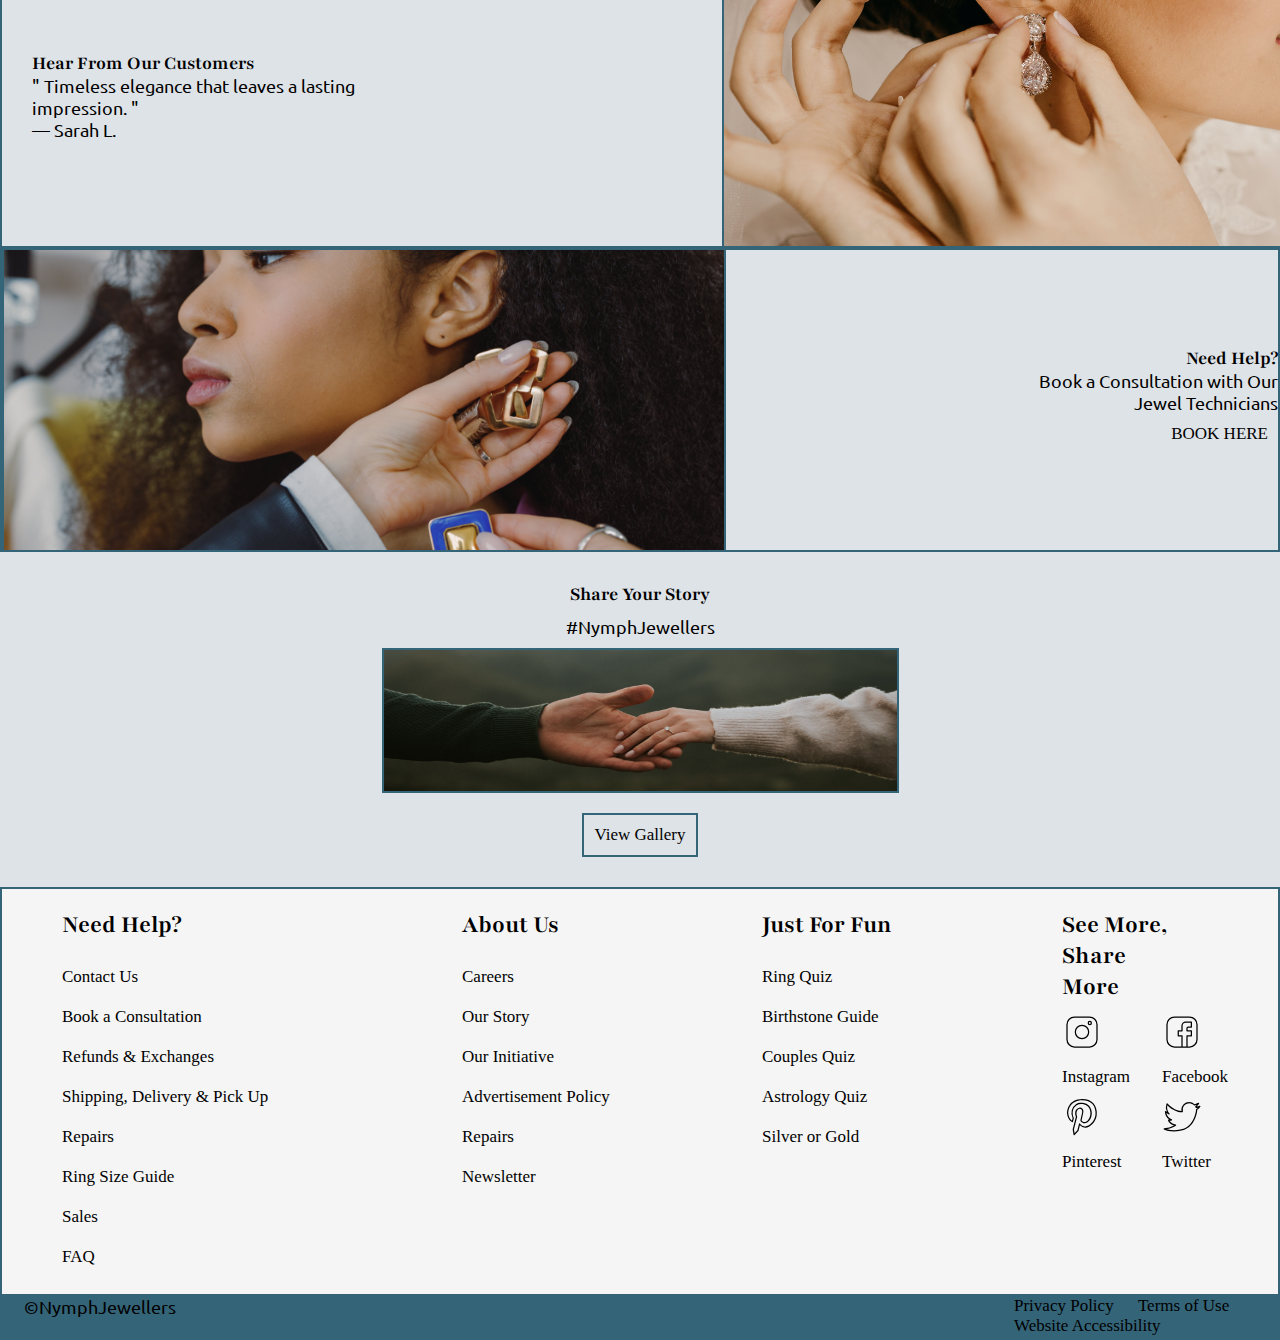
==== commit 569b425e: "Finished Index and Contact" ====
--- a/index.html
+++ b/index.html
@@ -5,6 +5,18 @@
 <link rel="stylesheet" href="css/main.css">
 <link rel="stylesheet" href="css/grid.css">
 <link rel="contact" href="contact.html">
+<link rel="stylesheet" href="https://fonts.googleapis.com/css?family=Playfair|Ubuntu">
+<style>
+    h1, h2, h3 {
+      font-family: 'Playfair', serif;
+    }
+    p {
+        font-family: 'Ubuntu', serif;
+        font-size: 18px;
+    }
+</style>
+
+  
 <title>Nymphs Jewelers</title>
 
 
@@ -237,7 +249,7 @@
             </nav>
         </article>
            
-        <article class="col-start-11 col-span-5">
+        <article class="col-start-11 col-span-2">
             <section>
                 <h2>See More, Share More</h2>
             <div class="grid-con">
@@ -265,7 +277,7 @@
             </section>
         
     </section>
-        <article class="grid-con">
+        <article id="foot" class="grid-con">
             <div id="copyright" class="col-start-1 col-span-3">
                 <h2 class="hidden">Copyright and Others</h2>
                     <p>©NymphJewellers</p>
--- a/css/main.css
+++ b/css/main.css
@@ -2,13 +2,20 @@
 /* Base CSS */
 
 body { 
-    font-family: Arial, Helvetica, sans-serif;
-    background-color: white;
-    background-color: white;
+    background-color: rgba(222, 227, 231, 1);
     font-size: 17px;
     color: rgb(0, 0, 0);
 }
 
+a {
+  text-decoration: none;
+  color: black;
+}
+
+p {
+  margin: 6px;
+}
+
 /* Utility CSS */
 
 .hidden {
@@ -16,10 +23,16 @@
 }
 
 /* Header */
+
+header {
+  background-color: rgba(170, 189, 200, 1);
+}
 
   h1 {
     display: flex;
     justify-content: center;
+    font-size: 38px;
+    margin-bottom: 0px;
   }
 
 #see_more {
@@ -49,9 +62,13 @@
     margin-left: 60px;
     padding: 60px 30px 60px 10px;
     background: white;
+    border-style: solid;
+    border-color: rgb(52, 100, 120, 1);
+    border-width: 2px;
 }
 
 #hero_image {
+  margin: 0px;
   padding:0px;
 }
 
@@ -66,11 +83,12 @@
   flex-direction: column;
   text-align: center;
   margin: 20px;
-
+  padding: 10px 15px 20px;
+  background: whitesmoke;
 }
 
 #cat_desc h2 {
-  margin-top: 20px;
+  margin-top: 10px;
   margin-bottom: 15px;
 }
 
@@ -84,9 +102,10 @@
   text-align: center;
 }
 
+
 #cat_art article a {
   display: block;
-  margin: 10px;
+  margin: 8px;
 
 }
 
@@ -102,11 +121,13 @@
   flex-direction: column;
   text-align: center;
   margin: 20px;
+  padding: 10px 15px 20px;
+  background: whitesmoke;
 
 }
 
 #col_desc h2 {
-  margin-top: 20px;
+  margin-top: 10px;
   margin-bottom: 15px;
 }
 
@@ -120,6 +141,7 @@
   text-align: center;
 }
 
+
 #col_art article a {
   display: block;
   margin: 10px;
@@ -128,7 +150,13 @@
 
 /* Reviws and Consultations */
 
+
 /* Reviews */
+#reviews {
+  border-style: solid;
+  border-color: rgb(52, 100, 120, 1);
+  border-width: 2px;
+}
 
 #customers {
   display: grid;
@@ -141,10 +169,24 @@
 
 #reviews img {
   margin-left: 320px ;
+  margin-top: 0px;
+  margin-bottom: 0px;
+  border-style: solid;
+  border-color: rgb(52, 100, 120, 1);
+  border-width: 2px;
+  border-top: 0px;
+  border-bottom: 0px;
 }
 
 
 /* Consultations */
+
+#consult {
+  border-style: solid;
+  border-color: rgb(52, 100, 120, 1);
+  border-width: 2px;
+  padding-left: 0px;
+}
 
 #tech {
   display: grid;
@@ -158,6 +200,14 @@
 
 #consult img {
   margin-right: 320px ;
+  margin-left: 0px;
+  margin-top: 0px;
+  margin-bottom: 0px;
+  border-style: solid;
+  border-color: rgb(52, 100, 120, 1);
+  border-width: 2px;
+  border-top: 0px;
+  border-bottom: 0px;
 }
 
 /* Share Your Story */
@@ -173,6 +223,19 @@
   justify-items: center;
 }
 
+#insta img {
+  border-style: solid;
+  border-color: rgb(52, 100, 120, 1);
+  border-width: 2px;
+}
+
+#insta a {
+  border-style: solid;
+  border-color: rgb(52, 100, 120, 1);
+  border-width: 2px;
+  padding:10px;
+}
+
 #insta h3, p, img, a {
   margin: 10px;
 }
@@ -183,6 +246,14 @@
 
 
 /* Footer */
+
+footer {
+  border-style: solid;
+  border-color: rgb(52, 100, 120, 1);
+  border-width: 2px;
+  background-color: whitesmoke;
+  padding-top: 20px;
+}
 
 footer article {
   margin-left: 50px;
@@ -206,5 +277,42 @@
 
 #copyright {
   margin-left: 20px;
-}
-
+
+}
+
+#foot {
+  border-style: solid;
+  border-color: rgb(52, 100, 120, 1);
+  border-width: 2px;
+  background-color: rgba(52, 100, 120, 1);
+}
+
+
+/* Contact */
+
+/* Form */
+
+#contact {
+  
+  margin: 30px;
+}
+
+#contact h2, p, form {
+  margin: 15px;
+}
+
+/* Descriptions and Image */
+
+#cont_desc {
+  padding: 20px;
+  background-color: whitesmoke;
+}
+
+#cont_desc p {
+  margin: 15px;
+}
+
+#num {
+  text-decoration: underline;
+  color:rgba(52, 100, 120, 1) ;
+}--- a/css/grid.css
+++ b/css/grid.css
@@ -17,11 +17,10 @@
     display: grid;
     grid-template-columns:repeat(12, 80px);
     max-width: 1440px;
-    padding-left: 10px;
-    padding-right: 10px;
     margin: 0 auto;
     column-gap: 20px;
     row-gap: 10px;
+    
  }
  
  .col-span-1	{grid-column: span 1 / span 1;}
